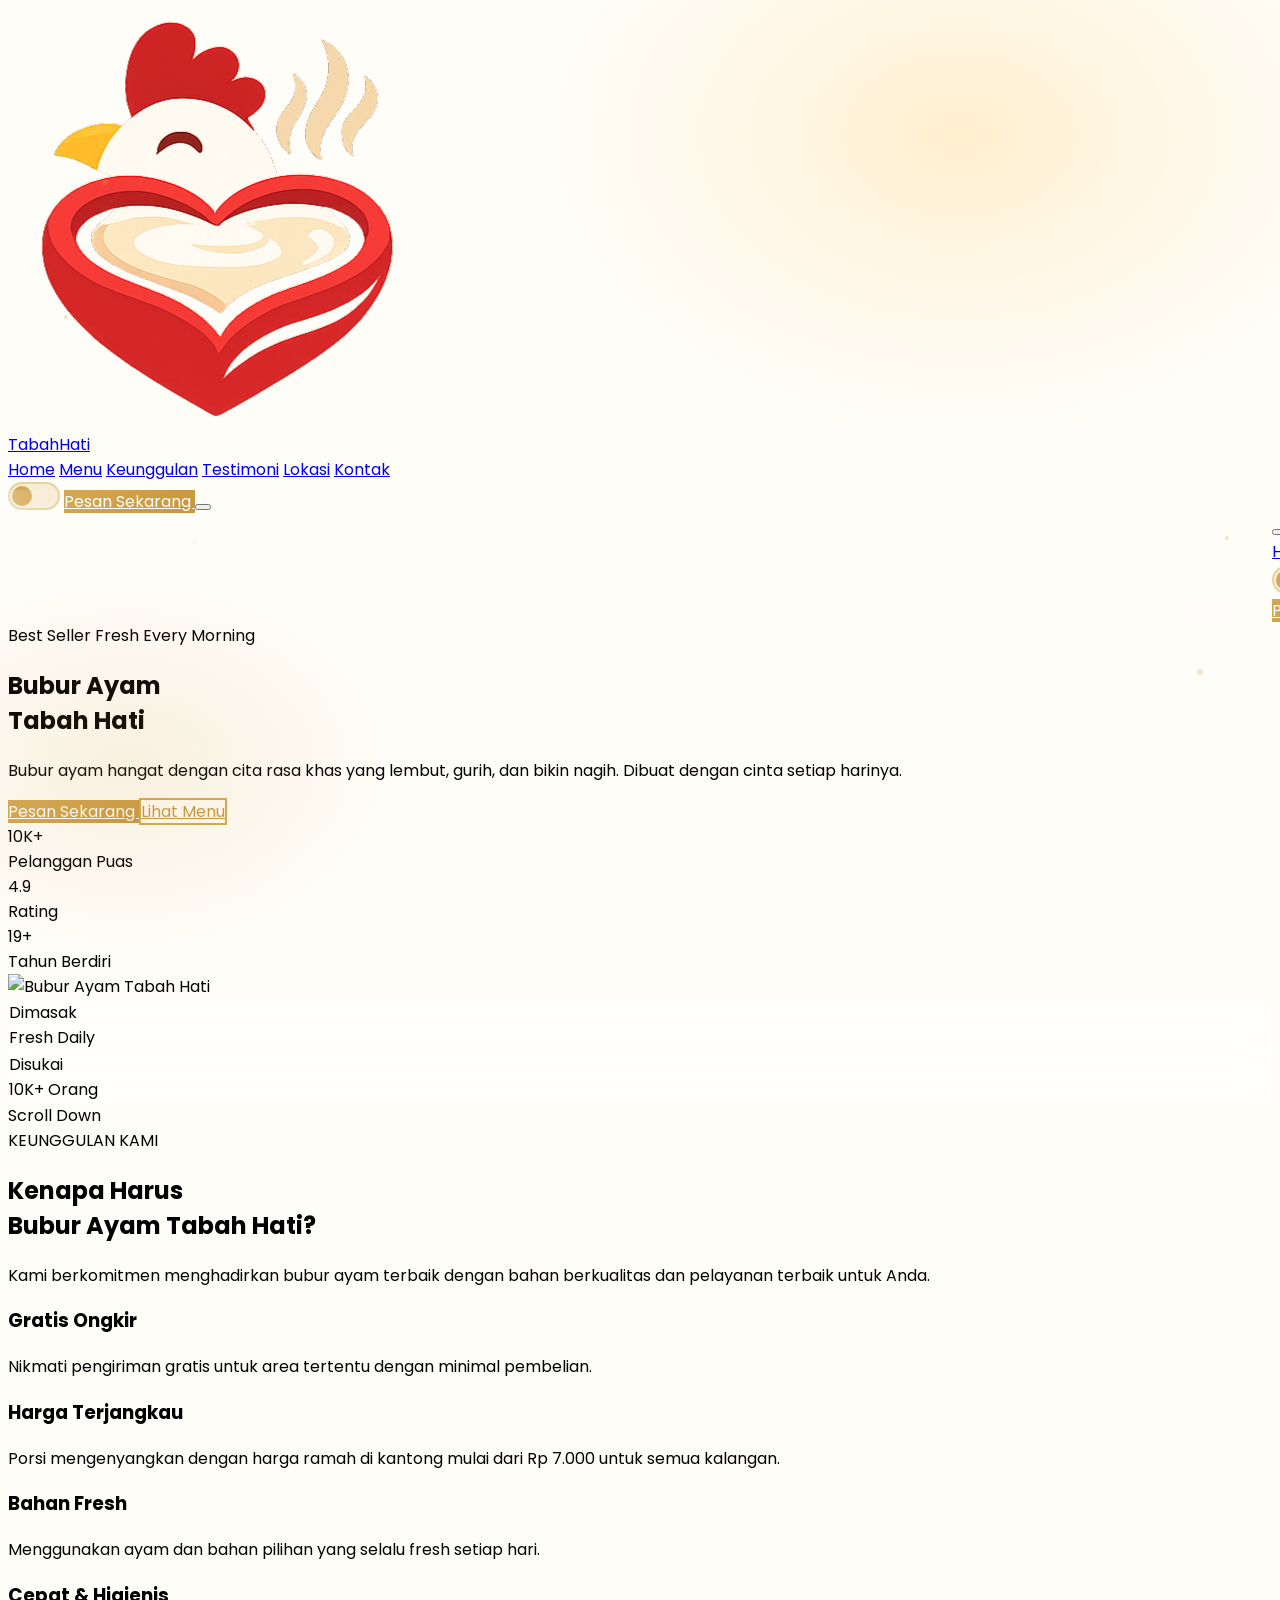
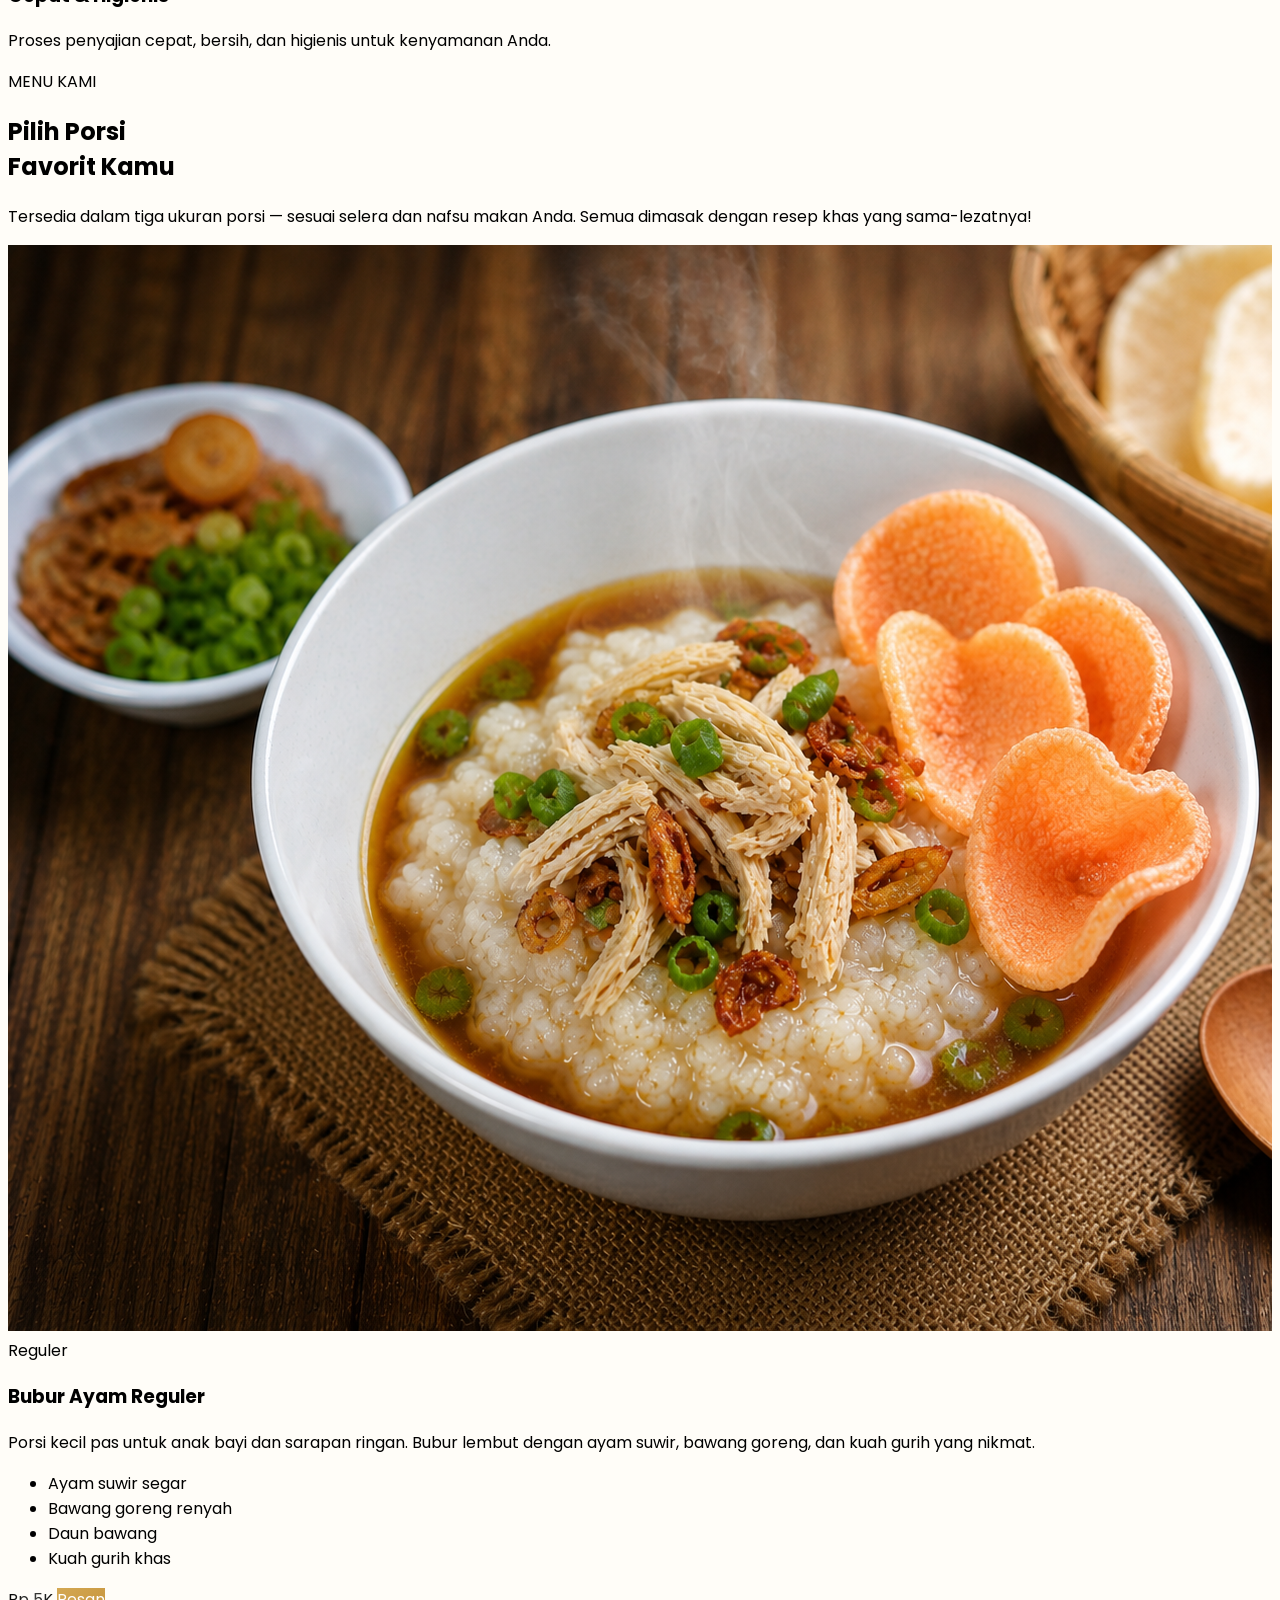
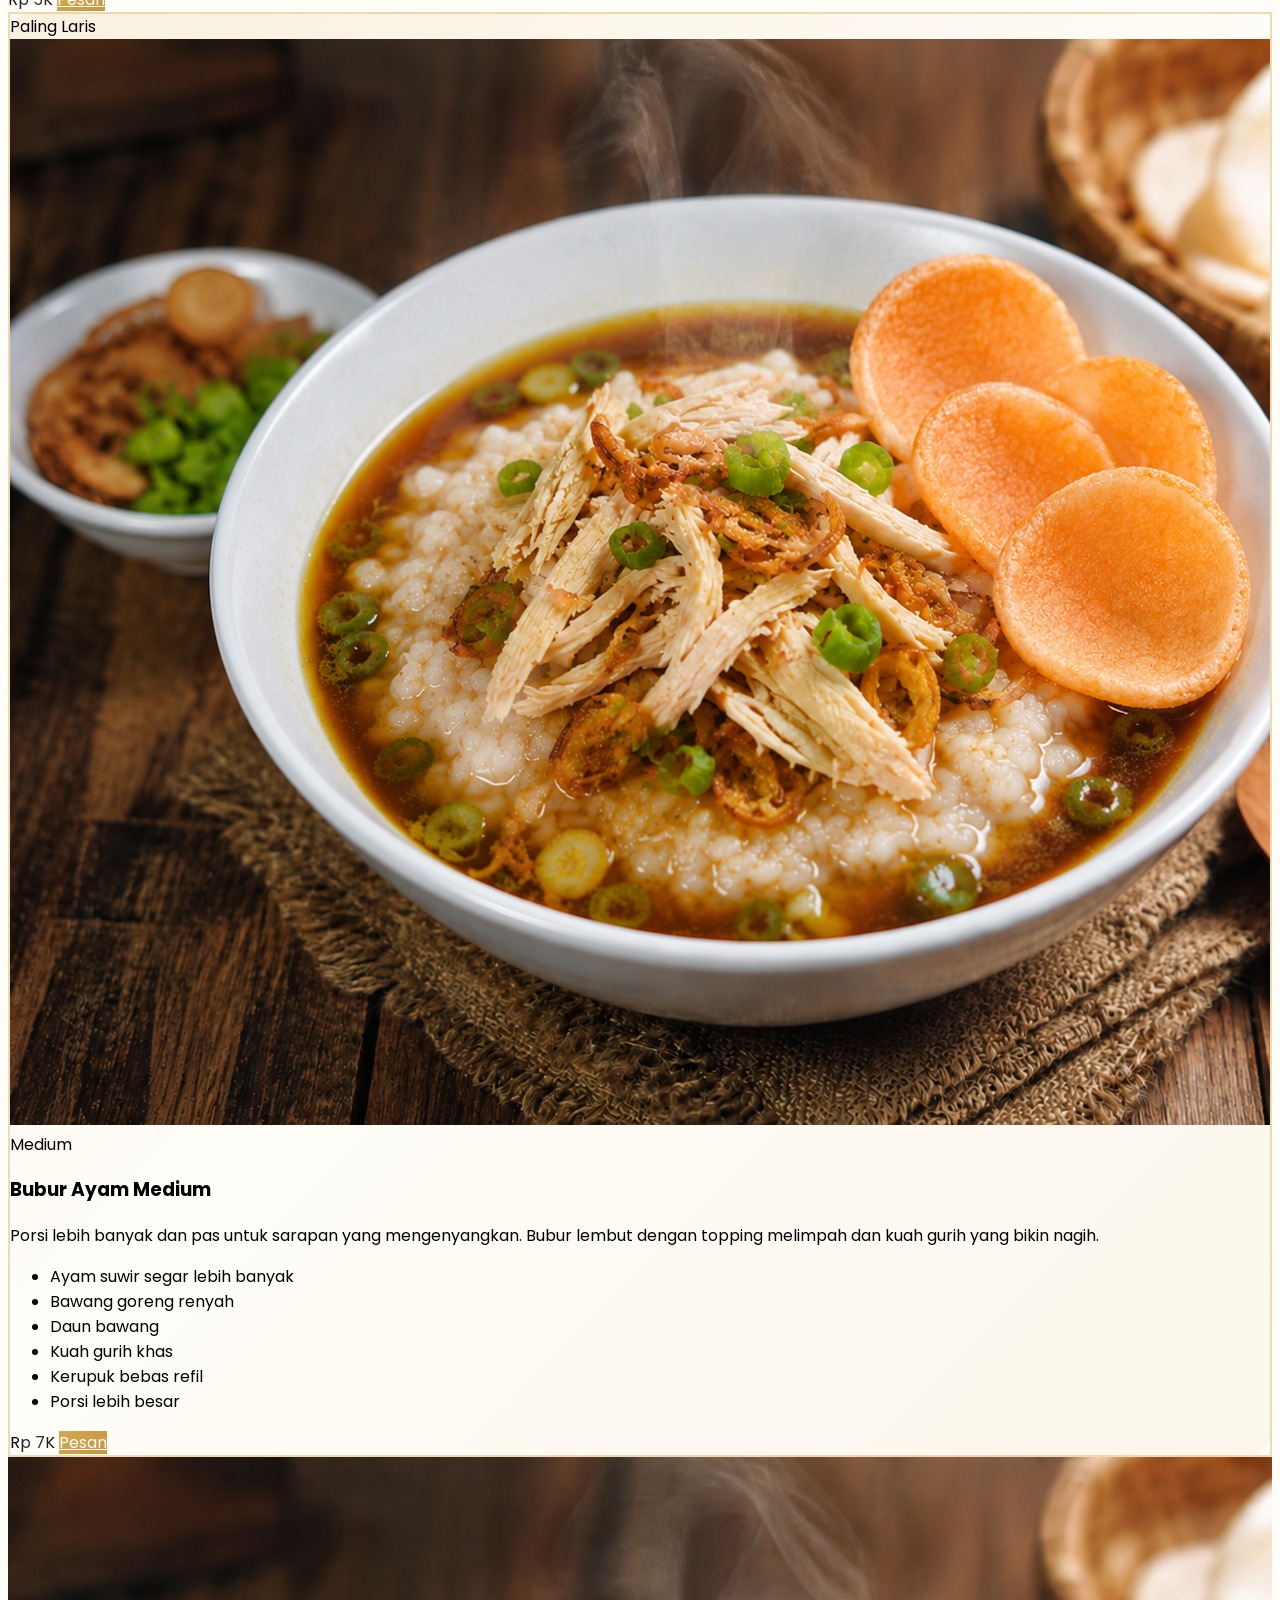
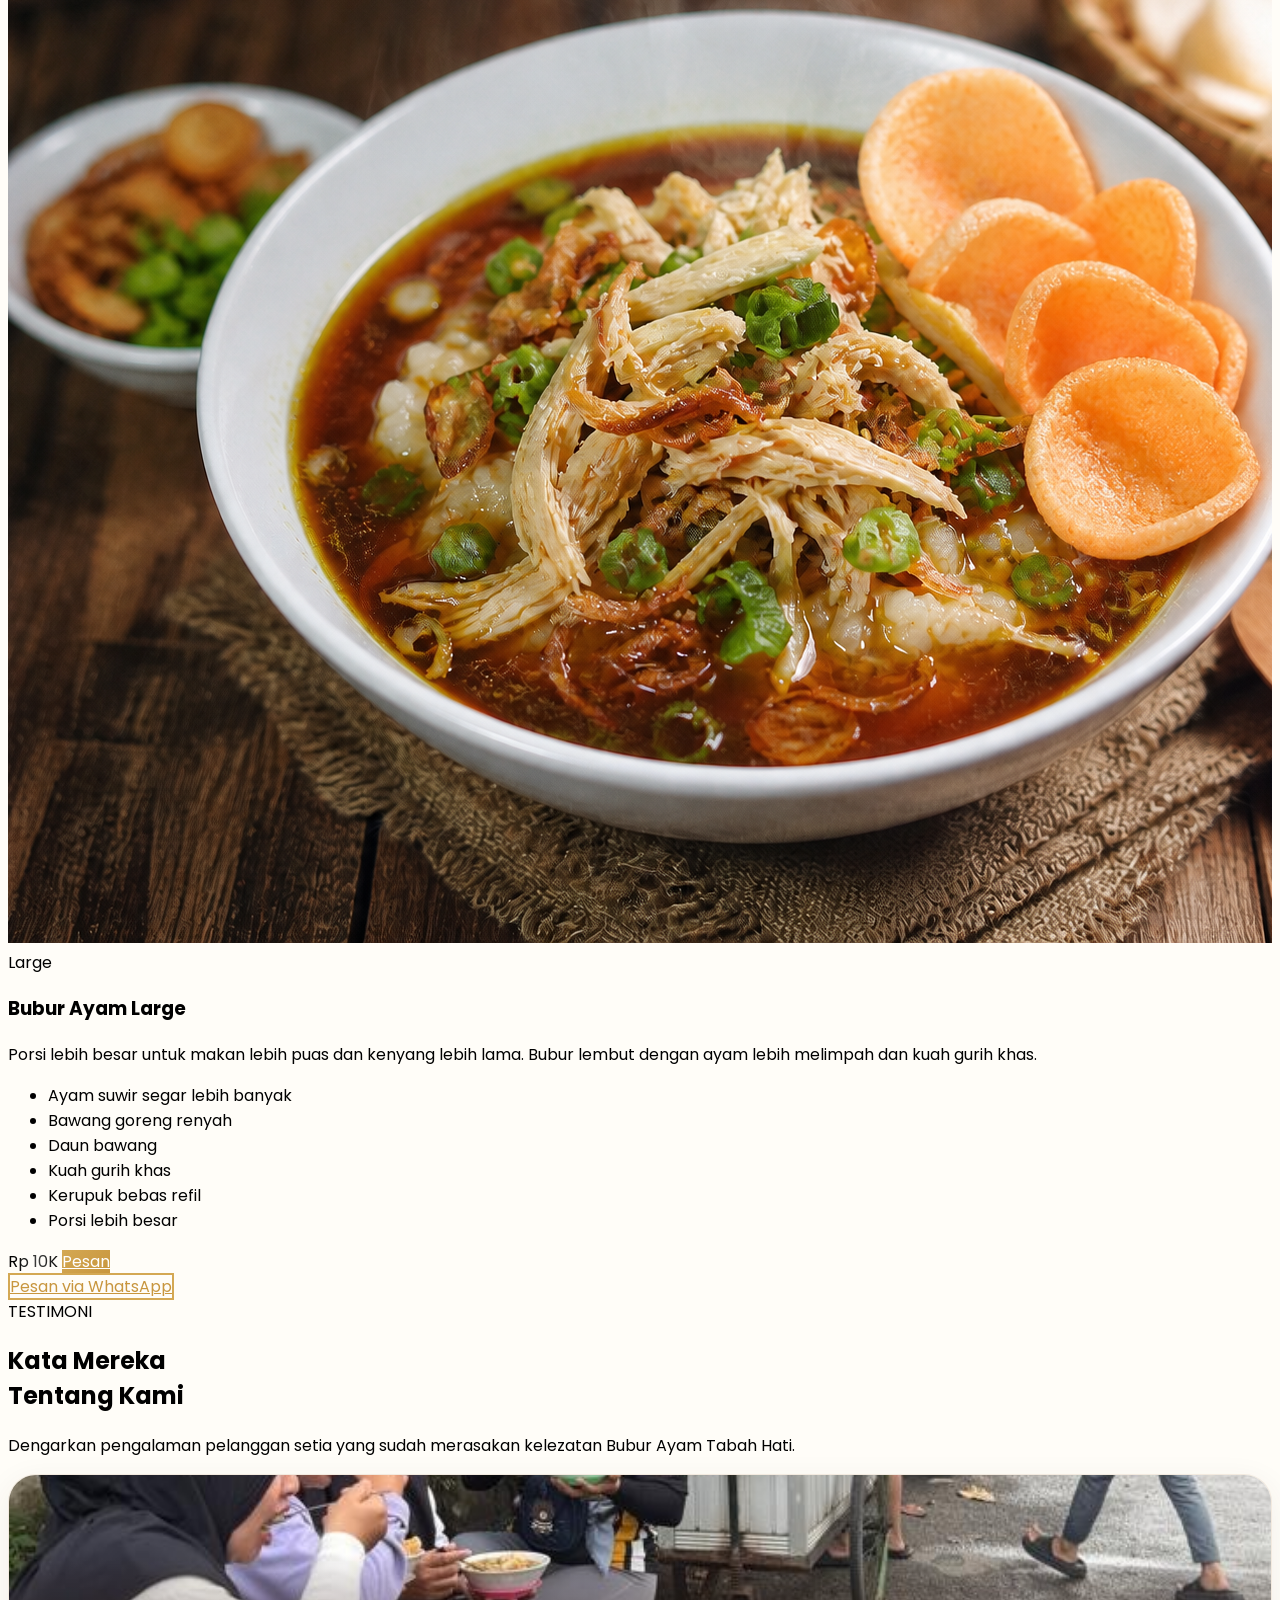
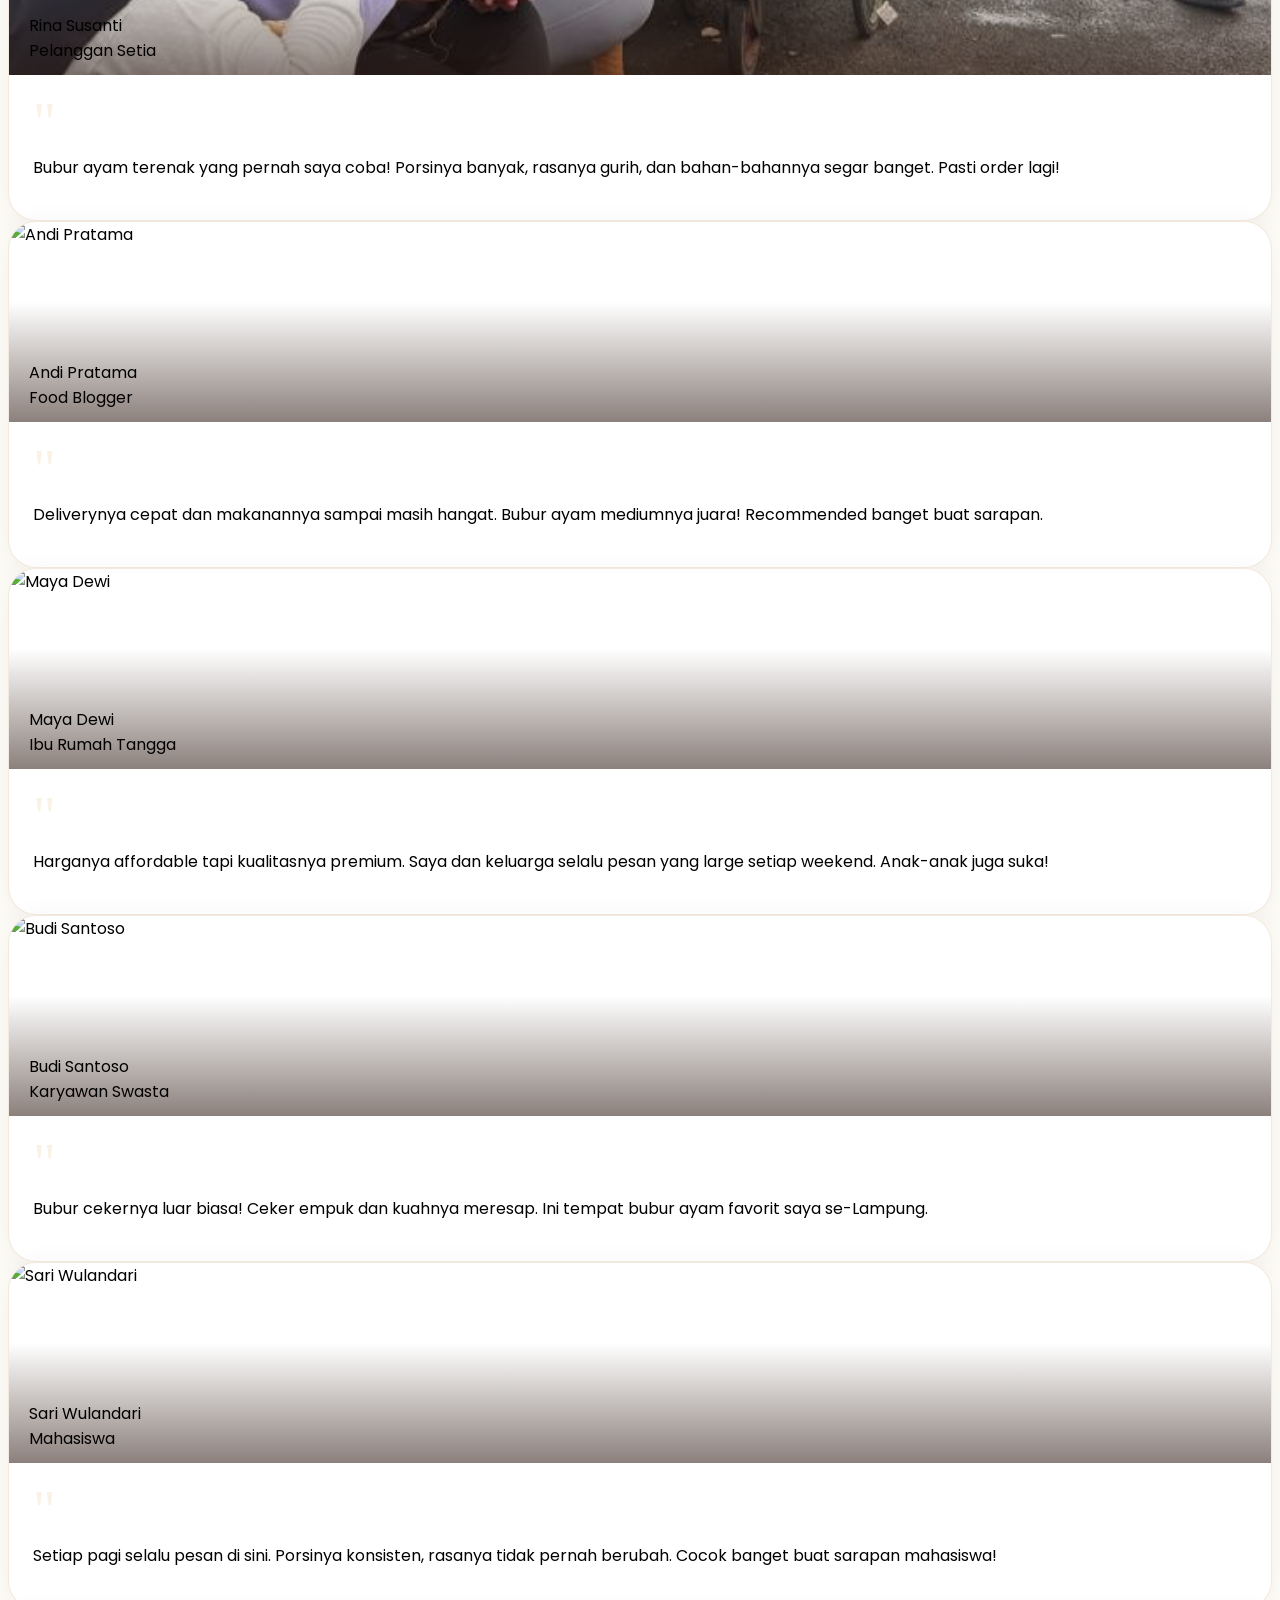
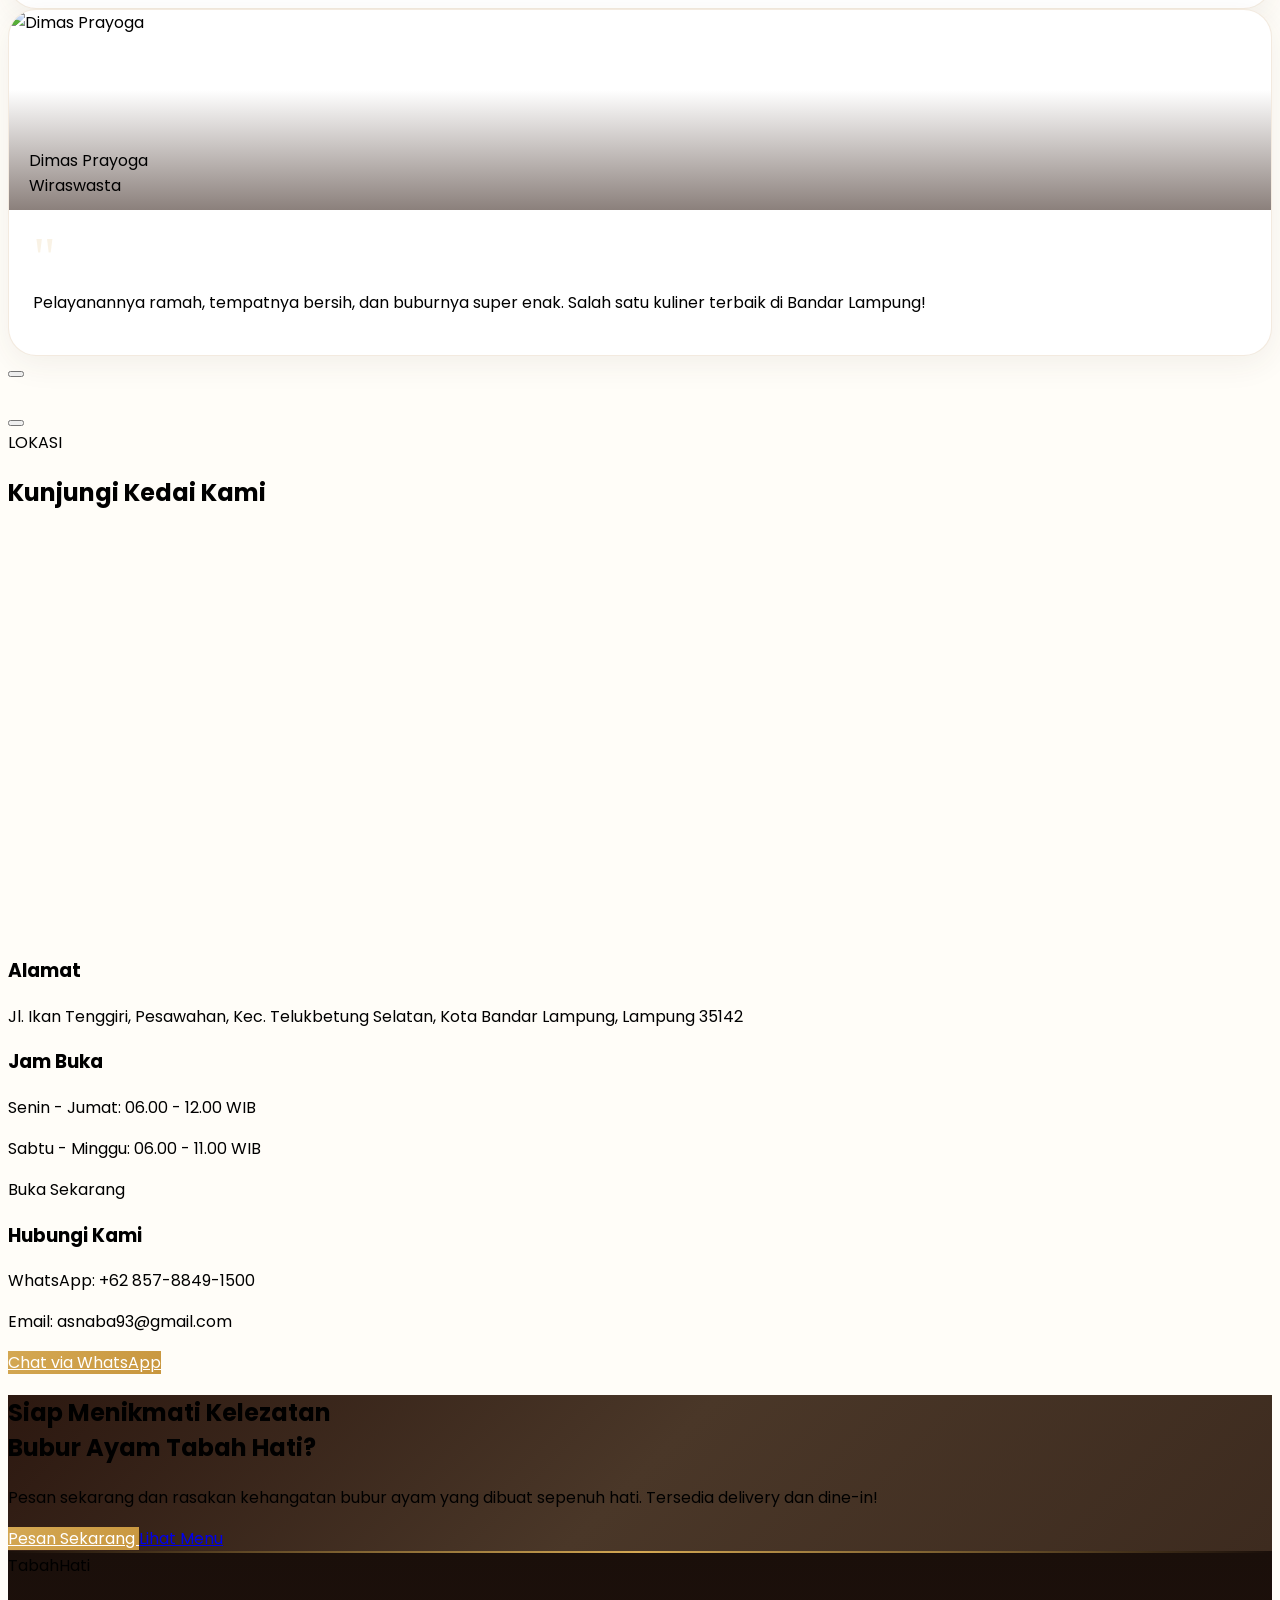
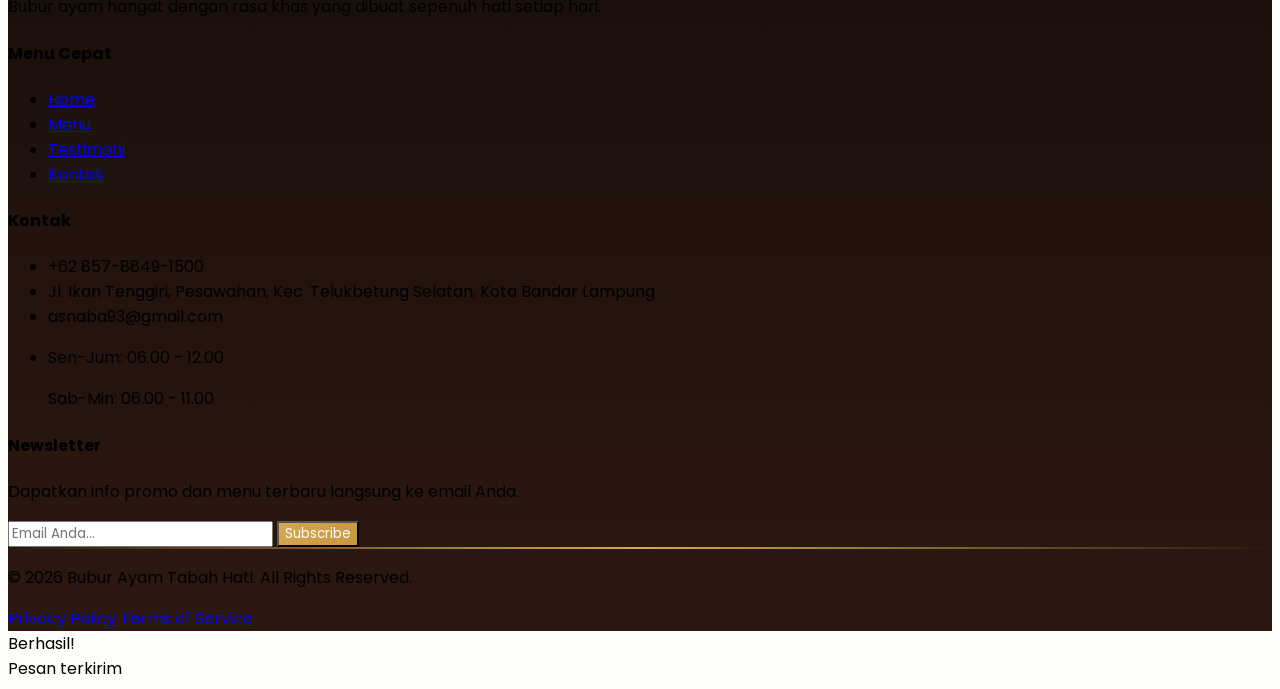
==== index.html @ 6cd4a49a "first commit" ====
<!DOCTYPE html>
<html lang="id" class="light">
<head>
    <meta charset="UTF-8">
    <meta name="viewport" content="width=device-width, initial-scale=1.0">
    <title>Bubur Ayam Tabah Hati — Hangat, Gurih, Bikin Nagih</title>
    <script src="https://cdn.tailwindcss.com"></script>
    <script src="https://code.iconify.design/iconify-icon/1.0.7/iconify-icon.min.js"></script>
    <link href="https://fonts.googleapis.com/css2?family=Poppins:wght@300;400;500;600;700;800&display=swap" rel="stylesheet"> 
    <link rel="icon" href="./img/logo.png">
    <link rel="stylesheet" href="css/style.css">
    <script>
        tailwind.config = {
            darkMode: 'class',
            theme: {
                extend: {
                    colors: {
                        cream: { 50: '#FFFDF8', 100: '#FFF9EE', 200: '#FFF3DC', 300: '#FFEBC4', 400: '#FFE0A8', 500: '#FFD580' },
                        gold: { 300: '#E2C679', 400: '#D4A853', 500: '#C8963E', 600: '#B07D2E', 700: '#8C6324' },
                        brown: { 100: '#F5EDE4', 200: '#E8D5C0', 300: '#D4B896', 400: '#B8956A', 500: '#8B6F4E', 600: '#6B5238', 700: '#4A3728', 800: '#3D2B1F', 900: '#2C1810' }
                    },
                    fontFamily: { poppins: ['Poppins', 'sans-serif'] }
                }
            }
        }
    </script>
</head>
<body class="font-poppins text-brown-700 overflow-x-hidden transition-colors duration-400">

    <!-- ========== NAVBAR ========== -->
    <nav id="navbar" class="fixed top-0 left-0 w-full z-50 transition-all duration-500" style="background: transparent;">
        <div class="max-w-7xl mx-auto px-6 lg:px-8">
            <div class="flex items-center justify-between h-20">
                <a href="#home" class="flex items-center gap-3 group">
                    <div class="w-10 h-10 rounded-xl bg-gradient-to-br from-yellow-400 to-yellow-600 p-1 flex items-center justify-center shadow-lg group-hover:shadow-yellow-400/30 transition-shadow duration-300">
                        <img src="img/logo.png" alt="Logo Bubur Ayam" class="w-full h-full object-contain rounded-lg bg-white">
                    </div>
                    <span class="text-lg font-bold text-brown-800 dark:text-cream-100 tracking-tight">Tabah<span class="text-gold-500">Hati</span></span>
                </a>
                <div class="hidden lg:flex items-center gap-8">
                    <a href="#home" class="nav-link text-sm font-medium text-brown-600 dark:text-cream-300 hover:text-gold-500 transition-colors duration-300 relative group">Home<span class="absolute -bottom-1 left-0 w-0 h-0.5 bg-gold-400 transition-all duration-300 group-hover:w-full"></span></a>
                    <a href="#menu" class="nav-link text-sm font-medium text-brown-600 dark:text-cream-300 hover:text-gold-500 transition-colors duration-300 relative group">Menu<span class="absolute -bottom-1 left-0 w-0 h-0.5 bg-gold-400 transition-all duration-300 group-hover:w-full"></span></a>
                    <a href="#keunggulan" class="nav-link text-sm font-medium text-brown-600 dark:text-cream-300 hover:text-gold-500 transition-colors duration-300 relative group">Keunggulan<span class="absolute -bottom-1 left-0 w-0 h-0.5 bg-gold-400 transition-all duration-300 group-hover:w-full"></span></a>
                    <a href="#testimoni" class="nav-link text-sm font-medium text-brown-600 dark:text-cream-300 hover:text-gold-500 transition-colors duration-300 relative group">Testimoni<span class="absolute -bottom-1 left-0 w-0 h-0.5 bg-gold-400 transition-all duration-300 group-hover:w-full"></span></a>
                    <a href="#lokasi" class="nav-link text-sm font-medium text-brown-600 dark:text-cream-300 hover:text-gold-500 transition-colors duration-300 relative group">Lokasi<span class="absolute -bottom-1 left-0 w-0 h-0.5 bg-gold-400 transition-all duration-300 group-hover:w-full"></span></a>
                    <a href="#kontak" class="nav-link text-sm font-medium text-brown-600 dark:text-cream-300 hover:text-gold-500 transition-colors duration-300 relative group">Kontak<span class="absolute -bottom-1 left-0 w-0 h-0.5 bg-gold-400 transition-all duration-300 group-hover:w-full"></span></a>
                </div>
                <div class="flex items-center gap-3">
                    <!-- Dark Mode Toggle -->
                    <button id="darkToggle" class="dm-toggle" title="Toggle Dark Mode" aria-label="Toggle dark mode"></button>
                    <iconify-icon id="darkIcon" icon="lucide:sun" class="text-gold-500 text-lg hidden lg:block"></iconify-icon>

                    <a href="https://wa.me/6285788491500" target="_blank" class="hidden lg:inline-flex btn-gold px-6 py-2.5 rounded-full text-sm font-semibold items-center gap-2">
                        <iconify-icon icon="lucide:shopping-bag" class="text-base"></iconify-icon>
                        Pesan Sekarang
                    </a>
                    <button id="mobileToggle" class="lg:hidden w-10 h-10 flex items-center justify-center rounded-xl bg-cream-100 dark:bg-brown-800 text-brown-700 dark:text-cream-200">
                        <iconify-icon icon="lucide:menu" class="text-xl"></iconify-icon>
                    </button>
                </div>
            </div>
        </div>
    </nav>

    <!-- Mobile Menu -->
    <div id="mobileMenu" class="mobile-menu mobile-menu-bg fixed top-0 right-0 w-80 h-full bg-cream-50 dark:bg-brown-900 z-[60] shadow-2xl p-8 pt-24">
        <button id="mobileClose" class="absolute top-6 right-6 w-10 h-10 flex items-center justify-center rounded-xl bg-brown-100 dark:bg-brown-800 text-brown-700 dark:text-cream-200">
            <iconify-icon icon="lucide:x" class="text-xl"></iconify-icon>
        </button>
        <div class="flex flex-col gap-6">
            <a href="#home" class="mobile-link text-lg font-medium text-brown-700 dark:text-cream-200 hover:text-gold-500 transition-colors">Home</a>
            <a href="#menu" class="mobile-link text-lg font-medium text-brown-700 dark:text-cream-200 hover:text-gold-500 transition-colors">Menu</a>
            <a href="#keunggulan" class="mobile-link text-lg font-medium text-brown-700 dark:text-cream-200 hover:text-gold-500 transition-colors">Keunggulan</a>
            <a href="#testimoni" class="mobile-link text-lg font-medium text-brown-700 dark:text-cream-200 hover:text-gold-500 transition-colors">Testimoni</a>
            <a href="#lokasi" class="mobile-link text-lg font-medium text-brown-700 dark:text-cream-200 hover:text-gold-500 transition-colors">Lokasi</a>
            <a href="#kontak" class="mobile-link text-lg font-medium text-brown-700 dark:text-cream-200 hover:text-gold-500 transition-colors">Kontak</a>
            <div class="gradient-line mt-2 mb-2"></div>
            <!-- Mobile dark toggle -->
            <div class="flex items-center gap-3">
                <button id="darkToggleMobile" class="dm-toggle"></button>
                <span class="text-sm text-brown-500 dark:text-cream-400">Mode Malam</span>
            </div>
            <a href="https://wa.me/6285788491500" target="_blank" class="btn-gold px-6 py-3 rounded-full text-sm font-semibold text-center flex items-center justify-center gap-2">
                <iconify-icon icon="lucide:shopping-bag"></iconify-icon>
                Pesan Sekarang
            </a>
        </div>
    </div>
    <div id="mobileOverlay" class="fixed inset-0 bg-black/40 z-[55] hidden"></div>

    <!-- ========== HERO SECTION ========== -->
    <section id="home" class="relative min-h-screen flex items-center overflow-hidden bg-gradient-to-br from-cream-50 via-cream-100 to-cream-200">
        <div class="sunlight"></div>
        <div class="sunlight-2"></div>
        <div class="ornament-dot" style="top:20%;left:8%"></div>
        <div class="ornament-dot" style="top:35%;left:5%;width:4px;height:4px"></div>
        <div class="ornament-dot" style="top:15%;left:12%;width:8px;height:8px;opacity:0.15"></div>
        <div class="ornament-dot" style="bottom:25%;right:6%"></div>
        <div class="ornament-dot" style="bottom:40%;right:4%;width:4px;height:4px"></div>
        <div class="ornament-dot" style="top:60%;left:15%;width:5px;height:5px;opacity:0.2"></div>

        <div class="max-w-7xl mx-auto px-6 lg:px-8 w-full pt-28 pb-20">
            <div class="grid lg:grid-cols-2 gap-12 lg:gap-8 items-center">
                <div class="relative z-10 order-2 lg:order-1">
                    <div class="flex flex-wrap gap-3 mb-8 fade-up">
                        <span class="inline-flex items-center gap-1.5 px-4 py-1.5 rounded-full bg-gold-400/10 border border-gold-400/20 text-gold-600 text-xs font-semibold badge-pulse">
                            <iconify-icon icon="lucide:award" class="text-sm"></iconify-icon>
                            Best Seller
                        </span>
                        <span class="inline-flex items-center gap-1.5 px-4 py-1.5 rounded-full bg-green-500/10 border border-green-500/20 text-green-600 text-xs font-semibold">
                            <iconify-icon icon="lucide:leaf" class="text-sm"></iconify-icon>
                            Fresh Every Morning
                        </span>
                    </div>
                    <h1 class="text-5xl sm:text-6xl lg:text-7xl font-extrabold text-brown-900 dark:text-cream-100 leading-[1.05] tracking-tight mb-6 fade-up" style="transition-delay:0.1s">
                        Bubur Ayam<br>
                        <span class="bg-gradient-to-r from-gold-400 via-gold-500 to-gold-600 bg-clip-text text-transparent">Tabah Hati</span>
                    </h1>
                    <p class="text-lg lg:text-xl text-brown-500 dark:text-brown-300 leading-relaxed mb-10 max-w-lg fade-up" style="transition-delay:0.2s">
                        Bubur ayam hangat dengan cita rasa khas yang lembut, gurih, dan bikin nagih. Dibuat dengan cinta setiap harinya.
                    </p>
                    <div class="flex flex-wrap gap-4 mb-12 fade-up" style="transition-delay:0.3s">
                        <a href="https://wa.me/6285788491500" target="_blank" class="btn-gold px-8 py-4 rounded-full text-base font-semibold inline-flex items-center gap-2.5">
                            <iconify-icon icon="lucide:shopping-bag" class="text-lg"></iconify-icon>
                            Pesan Sekarang
                        </a>
                        <a href="#menu" class="btn-outline-gold px-8 py-4 rounded-full text-base font-semibold inline-flex items-center gap-2.5">
                            <iconify-icon icon="lucide:book-open" class="text-lg"></iconify-icon>
                            Lihat Menu
                        </a>
                    </div>
                    <div class="flex gap-8 fade-up" style="transition-delay:0.4s">
                        <div>
                            <div class="text-3xl font-bold text-brown-800 dark:text-cream-100">10K+</div>
                            <div class="text-sm text-brown-400">Pelanggan Puas</div>
                        </div>
                        <div class="w-px bg-brown-200 dark:bg-brown-700"></div>
                        <div>
                            <div class="text-3xl font-bold text-brown-800 dark:text-cream-100">4.9</div>
                            <div class="text-sm text-brown-400 flex items-center gap-1">
                                <iconify-icon icon="lucide:star" class="text-gold-400"></iconify-icon>
                                Rating
                            </div>
                        </div>
                        <div class="w-px bg-brown-200 dark:bg-brown-700"></div>
                        <div>
                            <div class="text-3xl font-bold text-brown-800 dark:text-cream-100">19+</div>
                            <div class="text-sm text-brown-400">Tahun Berdiri</div>
                        </div>
                    </div>
                </div>

                <div class="relative z-10 order-1 lg:order-2 flex justify-center fade-right" style="transition-delay:0.3s">
                    <div class="relative">
                        <div class="absolute inset-0 bg-gradient-to-br from-gold-400/30 to-cream-300/40 rounded-full blur-3xl scale-75"></div>
                        <div class="float-anim relative">
                            <img src="./img/ChatGPT Image 2 Mei 2026, 10.21.53.png" alt="Bubur Ayam Tabah Hati" class="relative w-72 h-72 sm:w-96 sm:h-96 lg:w-[480px] lg:h-[480px] object-cover rounded-[3rem] shadow-2xl shadow-brown-900/10 border-4 border-white/60">
                            <div class="absolute -left-8 sm:-left-12 top-1/4 glass rounded-2xl p-3 sm:p-4 shadow-xl float-anim-delay">
                                <div class="flex items-center gap-3">
                                    <div class="w-10 h-10 rounded-xl bg-gold-400/15 flex items-center justify-center">
                                        <iconify-icon icon="lucide:flame" class="text-gold-500 text-xl"></iconify-icon>
                                    </div>
                                    <div>
                                        <div class="text-xs text-brown-400">Dimasak</div>
                                        <div class="text-sm font-bold text-brown-800 dark:text-cream-200">Fresh Daily</div>
                                    </div>
                                </div>
                            </div>
                            <div class="absolute -right-6 sm:-right-10 bottom-1/4 glass rounded-2xl p-3 sm:p-4 shadow-xl float-anim">
                                <div class="flex items-center gap-3">
                                    <div class="w-10 h-10 rounded-xl bg-green-400/15 flex items-center justify-center">
                                        <iconify-icon icon="lucide:heart" class="text-green-500 text-xl"></iconify-icon>
                                    </div>
                                    <div>
                                        <div class="text-xs text-brown-400">Disukai</div>
                                        <div class="text-sm font-bold text-brown-800 dark:text-cream-200">10K+ Orang</div>
                                    </div>
                                </div>
                            </div>
                        </div>
                    </div>
                </div>
            </div>
        </div>
        <div class="absolute bottom-8 left-1/2 -translate-x-1/2 flex flex-col items-center gap-2 z-10">
            <span class="text-xs text-brown-400 font-medium">Scroll Down</span>
            <div class="scroll-indicator">
                <iconify-icon icon="lucide:chevron-down" class="text-brown-400 text-xl"></iconify-icon>
            </div>
        </div>
    </section>

    <!-- ========== KEUNGGULAN SECTION ========== -->
    <section id="keunggulan" class="py-24 lg:py-32 bg-cream-100 relative overflow-hidden">
        <div class="absolute top-0 right-0 w-96 h-96 bg-gold-400/5 rounded-full blur-3xl -translate-y-1/2 translate-x-1/2"></div>
        <div class="max-w-7xl mx-auto px-6 lg:px-8 relative z-10">
            <div class="text-center mb-16 fade-up">
                <span class="inline-flex items-center gap-2 px-4 py-1.5 rounded-full bg-gold-400/10 border border-gold-400/20 text-gold-600 text-xs font-semibold mb-4">
                    <iconify-icon icon="lucide:sparkles" class="text-sm"></iconify-icon>
                    KEUNGGULAN KAMI
                </span>
                <h2 class="text-3xl sm:text-4xl lg:text-5xl font-bold text-brown-900 dark:text-cream-100 tracking-tight mt-4 mb-6">
                    Kenapa Harus<br>
                    <span class="bg-gradient-to-r from-gold-400 to-gold-600 bg-clip-text text-transparent">Bubur Ayam Tabah Hati?</span>
                </h2>
                <p class="text-brown-400 dark:text-brown-300 text-lg max-w-2xl mx-auto">
                    Kami berkomitmen menghadirkan bubur ayam terbaik dengan bahan berkualitas dan pelayanan terbaik untuk Anda.
                </p>
            </div>
            <div class="grid sm:grid-cols-2 lg:grid-cols-4 gap-6">
                <div class="card-premium bg-white dark:bg-brown-800 rounded-3xl p-8 shadow-lg shadow-brown-900/5 border border-cream-200/50 dark:border-brown-700/50 fade-up" style="transition-delay:0.1s">
                    <div class="w-16 h-16 rounded-2xl bg-gradient-to-br from-gold-400/15 to-gold-500/10 flex items-center justify-center mb-6">
                        <iconify-icon icon="lucide:truck" class="text-gold-500 text-3xl"></iconify-icon>
                    </div>
                    <h3 class="text-xl font-bold text-brown-800 dark:text-cream-100 mb-3">Gratis Ongkir</h3>
                    <p class="text-brown-400 dark:text-brown-300 text-sm leading-relaxed">Nikmati pengiriman gratis untuk area tertentu dengan minimal pembelian.</p>
                </div>
                <div class="card-premium bg-white dark:bg-brown-800 rounded-3xl p-8 shadow-lg shadow-brown-900/5 border border-cream-200/50 dark:border-brown-700/50 fade-up" style="transition-delay:0.2s">
                    <div class="w-16 h-16 rounded-2xl bg-gradient-to-br from-green-400/15 to-green-500/10 flex items-center justify-center mb-6">
                        <iconify-icon icon="lucide:wallet" class="text-green-500 text-3xl"></iconify-icon>
                    </div>
                    <h3 class="text-xl font-bold text-brown-800 dark:text-cream-100 mb-3">Harga Terjangkau</h3>
                    <p class="text-brown-400 dark:text-brown-300 text-sm leading-relaxed">Porsi mengenyangkan dengan harga ramah di kantong mulai dari Rp 7.000 untuk semua kalangan.</p>
                </div>
                <div class="card-premium bg-white dark:bg-brown-800 rounded-3xl p-8 shadow-lg shadow-brown-900/5 border border-cream-200/50 dark:border-brown-700/50 fade-up" style="transition-delay:0.3s">
                    <div class="w-16 h-16 rounded-2xl bg-gradient-to-br from-orange-400/15 to-orange-500/10 flex items-center justify-center mb-6">
                        <iconify-icon icon="lucide:salad" class="text-orange-500 text-3xl"></iconify-icon>
                    </div>
                    <h3 class="text-xl font-bold text-brown-800 dark:text-cream-100 mb-3">Bahan Fresh</h3>
                    <p class="text-brown-400 dark:text-brown-300 text-sm leading-relaxed">Menggunakan ayam dan bahan pilihan yang selalu fresh setiap hari.</p>
                </div>
                <div class="card-premium bg-white dark:bg-brown-800 rounded-3xl p-8 shadow-lg shadow-brown-900/5 border border-cream-200/50 dark:border-brown-700/50 fade-up" style="transition-delay:0.4s">
                    <div class="w-16 h-16 rounded-2xl bg-gradient-to-br from-blue-400/15 to-blue-500/10 flex items-center justify-center mb-6">
                        <iconify-icon icon="lucide:shield-check" class="text-blue-500 text-3xl"></iconify-icon>
                    </div>
                    <h3 class="text-xl font-bold text-brown-800 dark:text-cream-100 mb-3">Cepat & Higienis</h3>
                    <p class="text-brown-400 dark:text-brown-300 text-sm leading-relaxed">Proses penyajian cepat, bersih, dan higienis untuk kenyamanan Anda.</p>
                </div>
            </div>
        </div>
    </section>

    <!-- ========== MENU SECTION ========== -->
    <section id="menu" class="py-24 lg:py-32 bg-cream-50 relative overflow-hidden">
        <div class="absolute bottom-0 left-0 w-96 h-96 bg-gold-400/5 rounded-full blur-3xl translate-y-1/2 -translate-x-1/2"></div>
        <div class="max-w-7xl mx-auto px-6 lg:px-8 relative z-10">
            <div class="text-center mb-16 fade-up">
                <span class="inline-flex items-center gap-2 px-4 py-1.5 rounded-full bg-gold-400/10 border border-gold-400/20 text-gold-600 text-xs font-semibold mb-4">
                    <iconify-icon icon="lucide:utensils" class="text-sm"></iconify-icon>
                    MENU KAMI
                </span>
                <h2 class="text-3xl sm:text-4xl lg:text-5xl font-bold text-brown-900 dark:text-cream-100 tracking-tight mt-4 mb-6">
                    Pilih Porsi<br>
                    <span class="bg-gradient-to-r from-gold-400 to-gold-600 bg-clip-text text-transparent">Favorit Kamu</span>
                </h2>
                <p class="text-brown-400 dark:text-brown-300 text-lg max-w-2xl mx-auto">
                    Tersedia dalam tiga ukuran porsi — sesuai selera dan nafsu makan Anda. Semua dimasak dengan resep khas yang sama-lezatnya!
                </p>
            </div>
            <div class="grid md:grid-cols-3 gap-8 max-w-5xl mx-auto">
                <!-- REGULER -->
                <div class="card-premium bg-white dark:bg-brown-800 rounded-3xl overflow-hidden shadow-lg shadow-brown-900/5 border border-cream-200/50 dark:border-brown-700/50 fade-up" style="transition-delay:0.1s">
                    <div class="menu-img-wrap relative">
                        <img src="./img/bubur5.png" alt="Bubur Ayam Reguler" class="w-full h-56 object-cover">
                        <span class="absolute top-4 left-4 px-3 py-1 rounded-full bg-white/90 backdrop-blur-sm text-xs font-semibold text-brown-600 shadow-sm inline-flex items-center gap-1">
                            <iconify-icon icon="lucide:cup-soda" class="text-sm"></iconify-icon>
                            Reguler
                        </span>
                    </div>
                    <div class="p-7">
                        <h3 class="text-xl font-bold text-brown-800 dark:text-cream-100 mb-2">Bubur Ayam Reguler</h3>
                        <p class="text-brown-400 dark:text-brown-300 text-sm mb-5 leading-relaxed">Porsi kecil pas untuk anak bayi dan sarapan ringan. Bubur lembut dengan ayam suwir, bawang goreng, dan kuah gurih yang nikmat.</p>
                        <ul class="space-y-2 mb-6">
                            <li class="flex items-center gap-2 text-sm text-brown-500 dark:text-brown-300"><iconify-icon icon="lucide:check" class="text-gold-500 text-base"></iconify-icon>Ayam suwir segar</li>
                            <li class="flex items-center gap-2 text-sm text-brown-500 dark:text-brown-300"><iconify-icon icon="lucide:check" class="text-gold-500 text-base"></iconify-icon>Bawang goreng renyah</li>
                            <li class="flex items-center gap-2 text-sm text-brown-500 dark:text-brown-300"><iconify-icon icon="lucide:check" class="text-gold-500 text-base"></iconify-icon>Daun bawang</li>
                            <li class="flex items-center gap-2 text-sm text-brown-500 dark:text-brown-300"><iconify-icon icon="lucide:check" class="text-gold-500 text-base"></iconify-icon>Kuah gurih khas</li>
                        </ul>
                        <div class="flex items-center justify-between">
                            <span class="text-2xl font-bold text-gold-500">Rp 5K</span>
                            <a href="https://wa.me/6285788491500?text=Halo%2C%20saya%20mau%20pesan%20Bubur%20Ayam%20Reguler" target="_blank" class="btn-gold px-5 py-2.5 rounded-full text-xs font-semibold inline-flex items-center gap-1.5">
                                <iconify-icon icon="lucide:plus"></iconify-icon>Pesan
                            </a>
                        </div>
                    </div>
                </div>

                <!-- MEDIUM -->
                <div class="card-premium card-popular bg-white dark:bg-brown-800 rounded-3xl overflow-hidden shadow-xl shadow-gold-400/10 fade-up relative" style="transition-delay:0.2s">
                    <div class="absolute top-0 right-0 z-10">
                        <div class="bg-gradient-to-l from-gold-400 to-gold-500 text-white text-xs font-bold px-4 py-1.5 rounded-bl-xl rounded-tr-3xl shadow-lg inline-flex items-center gap-1">
                            <iconify-icon icon="lucide:crown" class="text-sm"></iconify-icon>
                            Paling Laris
                        </div>
                    </div>
                    <div class="menu-img-wrap relative">
                        <img src="./img/bubur7.png" alt="Bubur Ayam Medium" class="w-full h-56 object-cover">
                        <span class="absolute top-4 left-4 px-3 py-1 rounded-full bg-gold-400/90 backdrop-blur-sm text-xs font-semibold text-white shadow-sm inline-flex items-center gap-1">
                            <iconify-icon icon="lucide:beef" class="text-sm"></iconify-icon>
                            Medium
                        </span>
                    </div>
                    <div class="p-7">
                        <h3 class="text-xl font-bold text-brown-800 dark:text-cream-100 mb-2">Bubur Ayam Medium</h3>
                        <p class="text-brown-400 dark:text-brown-300 text-sm mb-5 leading-relaxed">Porsi lebih banyak dan pas untuk sarapan yang mengenyangkan. Bubur lembut dengan topping melimpah dan kuah gurih yang bikin nagih.</p>
                        <ul class="space-y-2 mb-6">
                            <li class="flex items-center gap-2 text-sm text-brown-500 dark:text-brown-300"><iconify-icon icon="lucide:check" class="text-gold-500 text-base"></iconify-icon>Ayam suwir segar lebih banyak</li>
                            <li class="flex items-center gap-2 text-sm text-brown-500 dark:text-brown-300"><iconify-icon icon="lucide:check" class="text-gold-500 text-base"></iconify-icon>Bawang goreng renyah</li>
                            <li class="flex items-center gap-2 text-sm text-brown-500 dark:text-brown-300"><iconify-icon icon="lucide:check" class="text-gold-500 text-base"></iconify-icon>Daun bawang</li>
                            <li class="flex items-center gap-2 text-sm text-brown-500 dark:text-brown-300"><iconify-icon icon="lucide:check" class="text-gold-500 text-base"></iconify-icon>Kuah gurih khas</li>
                            <li class="flex items-center gap-2 text-sm text-brown-500 dark:text-brown-300"><iconify-icon icon="lucide:check" class="text-gold-500 text-base"></iconify-icon>Kerupuk bebas refil</li>
                            <li class="flex items-center gap-2 text-sm text-brown-500 dark:text-brown-300"><iconify-icon icon="lucide:check" class="text-gold-500 text-base"></iconify-icon>Porsi lebih besar</li>
                        </ul>
                        <div class="flex items-center justify-between">
                            <span class="text-2xl font-bold text-gold-500">Rp 7K</span>
                            <a href="https://wa.me/6285788491500?text=Halo%2C%20saya%20mau%20pesan%20Bubur%20Ayam%20Medium" target="_blank" class="btn-gold px-5 py-2.5 rounded-full text-xs font-semibold inline-flex items-center gap-1.5">
                                <iconify-icon icon="lucide:plus"></iconify-icon>Pesan
                            </a>
                        </div>
                    </div>
                </div>

                <!-- LARGE -->
                <div class="card-premium bg-white dark:bg-brown-800 rounded-3xl overflow-hidden shadow-lg shadow-brown-900/5 border border-cream-200/50 dark:border-brown-700/50 fade-up" style="transition-delay:0.3s">
                    <div class="menu-img-wrap relative">
                        <img src="./img/bubur10.png" alt="Bubur Ayam Large" class="w-full h-56 object-cover">
                        <span class="absolute top-4 left-4 px-3 py-1 rounded-full bg-white/90 backdrop-blur-sm text-xs font-semibold text-red-500 shadow-sm inline-flex items-center gap-1">
                            <iconify-icon icon="lucide:flame" class="text-sm"></iconify-icon>
                            Large
                        </span>
                    </div>
                    <div class="p-7">
                        <h3 class="text-xl font-bold text-brown-800 dark:text-cream-100 mb-2">Bubur Ayam Large</h3>
                        <p class="text-brown-400 dark:text-brown-300 text-sm mb-5 leading-relaxed">Porsi lebih besar untuk makan lebih puas dan kenyang lebih lama. Bubur lembut dengan ayam lebih melimpah dan kuah gurih khas.</p>
                        <ul class="space-y-2 mb-6">
                            <li class="flex items-center gap-2 text-sm text-brown-500 dark:text-brown-300"><iconify-icon icon="lucide:check" class="text-gold-500 text-base"></iconify-icon>Ayam suwir segar lebih banyak</li>
                            <li class="flex items-center gap-2 text-sm text-brown-500 dark:text-brown-300"><iconify-icon icon="lucide:check" class="text-gold-500 text-base"></iconify-icon>Bawang goreng renyah</li>
                            <li class="flex items-center gap-2 text-sm text-brown-500 dark:text-brown-300"><iconify-icon icon="lucide:check" class="text-gold-500 text-base"></iconify-icon>Daun bawang</li>
                            <li class="flex items-center gap-2 text-sm text-brown-500 dark:text-brown-300"><iconify-icon icon="lucide:check" class="text-gold-500 text-base"></iconify-icon>Kuah gurih khas</li>
                            <li class="flex items-center gap-2 text-sm text-brown-500 dark:text-brown-300"><iconify-icon icon="lucide:check" class="text-gold-500 text-base"></iconify-icon>Kerupuk bebas refil</li>
                            <li class="flex items-center gap-2 text-sm text-brown-500 dark:text-brown-300"><iconify-icon icon="lucide:check" class="text-gold-500 text-base"></iconify-icon>Porsi lebih besar</li>
                        </ul>
                        <div class="flex items-center justify-between">
                            <span class="text-2xl font-bold text-gold-500">Rp 10K</span>
                            <a href="https://wa.me/6285788491500?text=Halo%2C%20saya%20mau%20pesan%20Bubur%20Ayam%20Large" target="_blank" class="btn-gold px-5 py-2.5 rounded-full text-xs font-semibold inline-flex items-center gap-1.5">
                                <iconify-icon icon="lucide:plus"></iconify-icon>Pesan
                            </a>
                        </div>
                    </div>
                </div>
            </div>
            <div class="text-center mt-14 fade-up">
                <a href="https://wa.me/6285788491500" target="_blank" class="btn-outline-gold px-8 py-4 rounded-full font-semibold inline-flex items-center gap-2.5">
                    Pesan via WhatsApp
                    <iconify-icon icon="lucide:arrow-right" class="text-lg"></iconify-icon>
                </a>
            </div>
        </div>
    </section>

    <!-- ========== TESTIMONI SECTION — REDESIGNED ========== -->
    <section id="testimoni" class="py-24 lg:py-32 bg-cream-100 relative overflow-hidden">
        <div class="absolute top-1/2 right-0 w-72 h-72 bg-gold-400/5 rounded-full blur-3xl translate-x-1/2 -translate-y-1/2"></div>
        <div class="max-w-7xl mx-auto px-6 lg:px-8 relative z-10">
            <div class="text-center mb-16 fade-up">
                <span class="inline-flex items-center gap-2 px-4 py-1.5 rounded-full bg-gold-400/10 border border-gold-400/20 text-gold-600 text-xs font-semibold mb-4">
                    <iconify-icon icon="lucide:message-circle" class="text-sm"></iconify-icon>
                    TESTIMONI
                </span>
                <h2 class="text-3xl sm:text-4xl lg:text-5xl font-bold text-brown-900 dark:text-cream-100 tracking-tight mt-4 mb-6">
                    Kata Mereka<br>
                    <span class="bg-gradient-to-r from-gold-400 to-gold-600 bg-clip-text text-transparent">Tentang Kami</span>
                </h2>
                <p class="text-brown-400 dark:text-brown-300 text-lg max-w-2xl mx-auto">
                    Dengarkan pengalaman pelanggan setia yang sudah merasakan kelezatan Bubur Ayam Tabah Hati.
                </p>
            </div>

            <!-- Slider -->
            <div class="relative fade-up">
                <div class="overflow-hidden rounded-3xl">
                    <div id="sliderTrack" class="slider-track flex">

                        <!-- Slide 1 -->
                        <div class="w-full flex-shrink-0 px-1">
                            <div class="grid md:grid-cols-3 gap-6">

                                <!-- Card 1 -->
                                <div class="testi-card">
                                    <div class="testi-photo-wrap">
                                        <img src="img/plgn.jpeg" alt="Rina Susanti">
                                        <div class="testi-photo-overlay"></div>
                                        <div class="testi-name-badge">
                                            <div>
                                                <div class="font-bold text-white text-sm drop-shadow-md">Rina Susanti</div>
                                                <div class="text-white/70 text-xs">Pelanggan Setia</div>
                                            </div>
                                            <div class="flex gap-0.5">
                                                <iconify-icon icon="lucide:star" class="star text-sm"></iconify-icon>
                                                <iconify-icon icon="lucide:star" class="star text-sm"></iconify-icon>
                                                <iconify-icon icon="lucide:star" class="star text-sm"></iconify-icon>
                                                <iconify-icon icon="lucide:star" class="star text-sm"></iconify-icon>
                                                <iconify-icon icon="lucide:star" class="star text-sm"></iconify-icon>
                                            </div>
                                        </div>
                                    </div>
                                    <div class="testi-body">
                                        <span class="quote-icon">"</span>
                                        <p class="text-brown-500 dark:text-brown-300 text-sm leading-relaxed">Bubur ayam terenak yang pernah saya coba! Porsinya banyak, rasanya gurih, dan bahan-bahannya segar banget. Pasti order lagi!</p>
                                    </div>
                                </div>

                                <!-- Card 2 -->
                                <div class="testi-card">
                                    <div class="testi-photo-wrap">
                                        <img src="https://picsum.photos/seed/person2b/400/300.jpg" alt="Andi Pratama">
                                        <div class="testi-photo-overlay"></div>
                                        <div class="testi-name-badge">
                                            <div>
                                                <div class="font-bold text-white text-sm drop-shadow-md">Andi Pratama</div>
                                                <div class="text-white/70 text-xs">Food Blogger</div>
                                            </div>
                                            <div class="flex gap-0.5">
                                                <iconify-icon icon="lucide:star" class="star text-sm"></iconify-icon>
                                                <iconify-icon icon="lucide:star" class="star text-sm"></iconify-icon>
                                                <iconify-icon icon="lucide:star" class="star text-sm"></iconify-icon>
                                                <iconify-icon icon="lucide:star" class="star text-sm"></iconify-icon>
                                                <iconify-icon icon="lucide:star" class="star text-sm"></iconify-icon>
                                            </div>
                                        </div>
                                    </div>
                                    <div class="testi-body">
                                        <span class="quote-icon">"</span>
                                        <p class="text-brown-500 dark:text-brown-300 text-sm leading-relaxed">Deliverynya cepat dan makanannya sampai masih hangat. Bubur ayam mediumnya juara! Recommended banget buat sarapan.</p>
                                    </div>
                                </div>

                                <!-- Card 3 -->
                                <div class="testi-card">
                                    <div class="testi-photo-wrap">
                                        <img src="https://picsum.photos/seed/person3c/400/300.jpg" alt="Maya Dewi">
                                        <div class="testi-photo-overlay"></div>
                                        <div class="testi-name-badge">
                                            <div>
                                                <div class="font-bold text-white text-sm drop-shadow-md">Maya Dewi</div>
                                                <div class="text-white/70 text-xs">Ibu Rumah Tangga</div>
                                            </div>
                                            <div class="flex gap-0.5">
                                                <iconify-icon icon="lucide:star" class="star text-sm"></iconify-icon>
                                                <iconify-icon icon="lucide:star" class="star text-sm"></iconify-icon>
                                                <iconify-icon icon="lucide:star" class="star text-sm"></iconify-icon>
                                                <iconify-icon icon="lucide:star" class="star text-sm"></iconify-icon>
                                                <iconify-icon icon="lucide:star" class="star text-sm"></iconify-icon>
                                            </div>
                                        </div>
                                    </div>
                                    <div class="testi-body">
                                        <span class="quote-icon">"</span>
                                        <p class="text-brown-500 dark:text-brown-300 text-sm leading-relaxed">Harganya affordable tapi kualitasnya premium. Saya dan keluarga selalu pesan yang large setiap weekend. Anak-anak juga suka!</p>
                                    </div>
                                </div>

                            </div>
                        </div>

                        <!-- Slide 2 -->
                        <div class="w-full flex-shrink-0 px-1">
                            <div class="grid md:grid-cols-3 gap-6">

                                <!-- Card 4 -->
                                <div class="testi-card">
                                    <div class="testi-photo-wrap">
                                        <img src="https://picsum.photos/seed/person4d/400/300.jpg" alt="Budi Santoso">
                                        <div class="testi-photo-overlay"></div>
                                        <div class="testi-name-badge">
                                            <div>
                                                <div class="font-bold text-white text-sm drop-shadow-md">Budi Santoso</div>
                                                <div class="text-white/70 text-xs">Karyawan Swasta</div>
                                            </div>
                                            <div class="flex gap-0.5">
                                                <iconify-icon icon="lucide:star" class="star text-sm"></iconify-icon>
                                                <iconify-icon icon="lucide:star" class="star text-sm"></iconify-icon>
                                                <iconify-icon icon="lucide:star" class="star text-sm"></iconify-icon>
                                                <iconify-icon icon="lucide:star" class="star text-sm"></iconify-icon>
                                                <iconify-icon icon="lucide:star" class="star text-sm"></iconify-icon>
                                            </div>
                                        </div>
                                    </div>
                                    <div class="testi-body">
                                        <span class="quote-icon">"</span>
                                        <p class="text-brown-500 dark:text-brown-300 text-sm leading-relaxed">Bubur cekernya luar biasa! Ceker empuk dan kuahnya meresap. Ini tempat bubur ayam favorit saya se-Lampung.</p>
                                    </div>
                                </div>

                                <!-- Card 5 -->
                                <div class="testi-card">
                                    <div class="testi-photo-wrap">
                                        <img src="https://picsum.photos/seed/person5e/400/300.jpg" alt="Sari Wulandari">
                                        <div class="testi-photo-overlay"></div>
                                        <div class="testi-name-badge">
                                            <div>
                                                <div class="font-bold text-white text-sm drop-shadow-md">Sari Wulandari</div>
                                                <div class="text-white/70 text-xs">Mahasiswa</div>
                                            </div>
                                            <div class="flex gap-0.5">
                                                <iconify-icon icon="lucide:star" class="star text-sm"></iconify-icon>
                                                <iconify-icon icon="lucide:star" class="star text-sm"></iconify-icon>
                                                <iconify-icon icon="lucide:star" class="star text-sm"></iconify-icon>
                                                <iconify-icon icon="lucide:star" class="star text-sm"></iconify-icon>
                                                <iconify-icon icon="lucide:star" class="star text-sm"></iconify-icon>
                                            </div>
                                        </div>
                                    </div>
                                    <div class="testi-body">
                                        <span class="quote-icon">"</span>
                                        <p class="text-brown-500 dark:text-brown-300 text-sm leading-relaxed">Setiap pagi selalu pesan di sini. Porsinya konsisten, rasanya tidak pernah berubah. Cocok banget buat sarapan mahasiswa!</p>
                                    </div>
                                </div>

                                <!-- Card 6 -->
                                <div class="testi-card">
                                    <div class="testi-photo-wrap">
                                        <img src="https://picsum.photos/seed/person6f/400/300.jpg" alt="Dimas Prayoga">
                                        <div class="testi-photo-overlay"></div>
                                        <div class="testi-name-badge">
                                            <div>
                                                <div class="font-bold text-white text-sm drop-shadow-md">Dimas Prayoga</div>
                                                <div class="text-white/70 text-xs">Wiraswasta</div>
                                            </div>
                                            <div class="flex gap-0.5">
                                                <iconify-icon icon="lucide:star" class="star text-sm"></iconify-icon>
                                                <iconify-icon icon="lucide:star" class="star text-sm"></iconify-icon>
                                                <iconify-icon icon="lucide:star" class="star text-sm"></iconify-icon>
                                                <iconify-icon icon="lucide:star" class="star text-sm"></iconify-icon>
                                                <iconify-icon icon="lucide:star" class="star text-sm"></iconify-icon>
                                            </div>
                                        </div>
                                    </div>
                                    <div class="testi-body">
                                        <span class="quote-icon">"</span>
                                        <p class="text-brown-500 dark:text-brown-300 text-sm leading-relaxed">Pelayanannya ramah, tempatnya bersih, dan buburnya super enak. Salah satu kuliner terbaik di Bandar Lampung!</p>
                                    </div>
                                </div>

                            </div>
                        </div>

                    </div>
                </div>

                <!-- Slider Controls -->
                <div class="flex items-center justify-center gap-4 mt-10">
                    <button id="prevBtn" class="w-12 h-12 rounded-full border-2 border-gold-400/30 text-gold-500 flex items-center justify-center hover:bg-gold-400 hover:text-white transition-all duration-300">
                        <iconify-icon icon="lucide:chevron-left" class="text-xl"></iconify-icon>
                    </button>
                    <div class="flex gap-2 items-center">
                        <div class="slider-dot w-6 h-3 rounded-full bg-gold-400 transition-all duration-300 cursor-pointer"></div>
                        <div class="slider-dot w-3 h-3 rounded-full bg-gold-400/30 transition-all duration-300 cursor-pointer"></div>
                    </div>
                    <button id="nextBtn" class="w-12 h-12 rounded-full border-2 border-gold-400/30 text-gold-500 flex items-center justify-center hover:bg-gold-400 hover:text-white transition-all duration-300">
                        <iconify-icon icon="lucide:chevron-right" class="text-xl"></iconify-icon>
                    </button>
                </div>
            </div>
        </div>
    </section>

    <!-- ========== LOKASI SECTION ========== -->
    <section id="lokasi" class="py-24 lg:py-32 bg-cream-50 relative overflow-hidden">
        <div class="max-w-7xl mx-auto px-6 lg:px-8 relative z-10">
            <div class="text-center mb-16 fade-up">
                <span class="inline-flex items-center gap-2 px-4 py-1.5 rounded-full bg-gold-400/10 border border-gold-400/20 text-gold-600 text-xs font-semibold mb-4">
                    <iconify-icon icon="lucide:map-pin" class="text-sm"></iconify-icon>
                    LOKASI
                </span>
                <h2 class="text-3xl sm:text-4xl lg:text-5xl font-bold text-brown-900 dark:text-cream-100 tracking-tight mt-4 mb-6 leading-tight">
                    Kunjungi
                    <span class="block mt-2 bg-gradient-to-r from-gold-400 to-gold-600 bg-clip-text text-transparent">Kedai Kami</span>
                </h2>
            </div>
            <div class="grid lg:grid-cols-2 gap-10 items-stretch">
                <div class="fade-left rounded-3xl overflow-hidden shadow-xl shadow-brown-900/8 border border-cream-200/50 dark:border-brown-700/50 h-[400px] lg:h-auto">
                    <iframe src="https://maps.google.com/maps?q=Jl.%20Ikan%20Tenggiri,%20Pesawahan,%20Kec.%20Telukbetung%20Selatan,%20Kota%20Bandar%20Lampung,%20Lampung%2035142&t=&z=15&ie=UTF8&iwloc=&output=embed" width="100%" height="100%" style="border:0; min-height:400px;" allowfullscreen="" loading="lazy" referrerpolicy="no-referrer-when-downgrade" class="w-full h-full"></iframe>
                </div>
                <div class="fade-right flex flex-col gap-6">
                    <div class="bg-white dark:bg-brown-800 rounded-3xl p-8 shadow-lg shadow-brown-900/5 border border-cream-200/50 dark:border-brown-700/50 card-premium">
                        <div class="flex items-start gap-5">
                            <div class="w-14 h-14 rounded-2xl bg-gradient-to-br from-gold-400/15 to-gold-500/10 flex items-center justify-center flex-shrink-0">
                                <iconify-icon icon="lucide:map-pin" class="text-gold-500 text-2xl"></iconify-icon>
                            </div>
                            <div>
                                <h3 class="text-lg font-bold text-brown-800 dark:text-cream-100 mb-1">Alamat</h3>
                                <p class="text-brown-400 dark:text-brown-300 text-sm leading-relaxed">Jl. Ikan Tenggiri, Pesawahan, Kec. Telukbetung Selatan, Kota Bandar Lampung, Lampung 35142</p>
                            </div>
                        </div>
                    </div>
                    <div class="bg-white dark:bg-brown-800 rounded-3xl p-8 shadow-lg shadow-brown-900/5 border border-cream-200/50 dark:border-brown-700/50 card-premium">
                        <div class="flex items-start gap-5">
                            <div class="w-14 h-14 rounded-2xl bg-gradient-to-br from-green-400/15 to-green-500/10 flex items-center justify-center flex-shrink-0">
                                <iconify-icon icon="lucide:clock" class="text-green-500 text-2xl"></iconify-icon>
                            </div>
                            <div>
                                <h3 class="text-lg font-bold text-brown-800 dark:text-cream-100 mb-1">Jam Buka</h3>
                                <p class="text-brown-400 dark:text-brown-300 text-sm">Senin - Jumat: 06.00 - 12.00 WIB</p>
                                <p class="text-brown-400 dark:text-brown-300 text-sm">Sabtu - Minggu: 06.00 - 11.00 WIB</p>
                                <div class="inline-flex items-center gap-1.5 mt-2 px-3 py-1 rounded-full bg-green-500/10 text-green-600 text-xs font-semibold">
                                    <span class="w-2 h-2 rounded-full bg-green-500 animate-pulse"></span>
                                    Buka Sekarang
                                </div>
                            </div>
                        </div>
                    </div>
                    <div class="bg-white dark:bg-brown-800 rounded-3xl p-8 shadow-lg shadow-brown-900/5 border border-cream-200/50 dark:border-brown-700/50 card-premium">
                        <div class="flex items-start gap-5">
                            <div class="w-14 h-14 rounded-2xl bg-gradient-to-br from-blue-400/15 to-blue-500/10 flex items-center justify-center flex-shrink-0">
                                <iconify-icon icon="lucide:phone" class="text-blue-500 text-2xl"></iconify-icon>
                            </div>
                            <div>
                                <h3 class="text-lg font-bold text-brown-800 dark:text-cream-100 mb-1">Hubungi Kami</h3>
                                <p class="text-brown-400 dark:text-brown-300 text-sm">WhatsApp: +62 857-8849-1500</p>
                                <p class="text-brown-400 dark:text-brown-300 text-sm">Email: asnaba93@gmail.com</p>
                            </div>
                        </div>
                    </div>
                    <a href="https://wa.me/6285788491500" target="_blank" class="btn-gold px-8 py-4 rounded-full text-base font-semibold flex items-center justify-center gap-3 shadow-lg">
                        <iconify-icon icon="lucide:message-circle" class="text-xl"></iconify-icon>
                        Chat via WhatsApp
                    </a>
                </div>
            </div>
        </div>
    </section>

    <!-- ========== CTA BANNER ========== -->
    <section class="py-20 relative overflow-hidden" style="background: linear-gradient(135deg, #2C1810 0%, #4A3728 50%, #3D2B1F 100%);">
        <div class="absolute inset-0 opacity-10">
            <div class="absolute top-0 right-0 w-96 h-96 bg-gold-400 rounded-full blur-3xl -translate-y-1/2 translate-x-1/2"></div>
            <div class="absolute bottom-0 left-0 w-72 h-72 bg-gold-400 rounded-full blur-3xl translate-y-1/2 -translate-x-1/2"></div>
        </div>
        <div class="max-w-4xl mx-auto px-6 text-center relative z-10 fade-up">
            <h2 class="text-3xl sm:text-4xl lg:text-5xl font-bold text-white tracking-tight mb-6">
                Siap Menikmati Kelezatan<br>
                <span class="bg-gradient-to-r from-gold-300 to-gold-500 bg-clip-text text-transparent">Bubur Ayam Tabah Hati?</span>
            </h2>
            <p class="text-cream-300/80 text-lg mb-10 max-w-2xl mx-auto">Pesan sekarang dan rasakan kehangatan bubur ayam yang dibuat sepenuh hati. Tersedia delivery dan dine-in!</p>
            <div class="flex flex-wrap gap-4 justify-center">
                <a href="https://wa.me/6285788491500" target="_blank" class="btn-gold px-10 py-4 rounded-full text-base font-semibold inline-flex items-center gap-2.5">
                    <iconify-icon icon="lucide:shopping-bag" class="text-lg"></iconify-icon>
                    Pesan Sekarang
                </a>
                <a href="#menu" class="px-10 py-4 rounded-full text-base font-semibold inline-flex items-center gap-2.5 border-2 border-gold-400/30 text-gold-400 hover:bg-gold-400/10 transition-all duration-300">
                    <iconify-icon icon="lucide:book-open" class="text-lg"></iconify-icon>
                    Lihat Menu
                </a>
            </div>
        </div>
    </section>

    <!-- ========== FOOTER ========== -->
    <footer id="kontak" class="relative overflow-hidden" style="background: linear-gradient(180deg, #1A0F0A 0%, #2C1810 100%);">
        <div class="gradient-line"></div>
        <div class="max-w-7xl mx-auto px-6 lg:px-8 pt-16 pb-8">
            <div class="grid sm:grid-cols-2 lg:grid-cols-4 gap-12 mb-14">
                <div class="lg:col-span-1">
                    <div class="flex items-center gap-3 mb-5">
                        <div class="w-10 h-10 rounded-xl bg-gradient-to-br from-gold-400 to-gold-600 flex items-center justify-center shadow-lg">
                            <iconify-icon icon="lucide:soup" class="text-white text-xl"></iconify-icon>
                        </div>
                        <span class="text-lg font-bold text-white tracking-tight">Tabah<span class="text-gold-400">Hati</span></span>
                    </div>
                    <p class="text-cream-300/50 text-sm leading-relaxed mb-6">Bubur ayam hangat dengan rasa khas yang dibuat sepenuh hati setiap hari.</p>
                    <div class="flex gap-3">
                        <a href="#" class="social-icon w-10 h-10 rounded-xl bg-white/5 border border-white/10 flex items-center justify-center text-cream-300/60 hover:text-gold-400 hover:border-gold-400/30 hover:bg-gold-400/10 transition-all duration-300">
                            <iconify-icon icon="lucide:instagram" class="text-lg"></iconify-icon>
                        </a>
                        <a href="https://www.tiktok.com/@buburayamtbhti" target="_blank" class="social-icon w-10 h-10 rounded-xl bg-white/5 border border-white/10 flex items-center justify-center text-cream-300/60 hover:text-gold-400 hover:border-gold-400/30 hover:bg-gold-400/10 transition-all duration-300">
                            <iconify-icon icon="lucide:music-2" class="text-lg"></iconify-icon>
                        </a>
                        <a href="https://wa.me/6285788491500" target="_blank" class="social-icon w-10 h-10 rounded-xl bg-white/5 border border-white/10 flex items-center justify-center text-cream-300/60 hover:text-gold-400 hover:border-gold-400/30 hover:bg-gold-400/10 transition-all duration-300">
                            <iconify-icon icon="lucide:message-circle" class="text-lg"></iconify-icon>
                        </a>
                        <a href="#" class="social-icon w-10 h-10 rounded-xl bg-white/5 border border-white/10 flex items-center justify-center text-cream-300/60 hover:text-gold-400 hover:border-gold-400/30 hover:bg-gold-400/10 transition-all duration-300">
                            <iconify-icon icon="lucide:facebook" class="text-lg"></iconify-icon>
                        </a>
                    </div>
                </div>
                <div>
                    <h4 class="text-white font-semibold text-sm uppercase tracking-wider mb-6">Menu Cepat</h4>
                    <ul class="space-y-3">
                        <li><a href="#home" class="text-cream-300/50 text-sm hover:text-gold-400 transition-colors duration-300 flex items-center gap-2 group"><span class="w-1.5 h-1.5 rounded-full bg-gold-400/40 group-hover:bg-gold-400 transition-colors"></span>Home</a></li>
                        <li><a href="#menu" class="text-cream-300/50 text-sm hover:text-gold-400 transition-colors duration-300 flex items-center gap-2 group"><span class="w-1.5 h-1.5 rounded-full bg-gold-400/40 group-hover:bg-gold-400 transition-colors"></span>Menu</a></li>
                        <li><a href="#testimoni" class="text-cream-300/50 text-sm hover:text-gold-400 transition-colors duration-300 flex items-center gap-2 group"><span class="w-1.5 h-1.5 rounded-full bg-gold-400/40 group-hover:bg-gold-400 transition-colors"></span>Testimoni</a></li>
                        <li><a href="#kontak" class="text-cream-300/50 text-sm hover:text-gold-400 transition-colors duration-300 flex items-center gap-2 group"><span class="w-1.5 h-1.5 rounded-full bg-gold-400/40 group-hover:bg-gold-400 transition-colors"></span>Kontak</a></li>
                    </ul>
                </div>
                <div>
                    <h4 class="text-white font-semibold text-sm uppercase tracking-wider mb-6">Kontak</h4>
                    <ul class="space-y-4">
                        <li class="flex items-start gap-3">
                            <iconify-icon icon="lucide:message-circle" class="text-gold-400 text-lg mt-0.5 flex-shrink-0"></iconify-icon>
                            <span class="text-cream-300/50 text-sm">+62 857-8849-1500</span>
                        </li>
                        <li class="flex items-start gap-3">
                            <iconify-icon icon="lucide:map-pin" class="text-gold-400 text-lg mt-0.5 flex-shrink-0"></iconify-icon>
                            <span class="text-cream-300/50 text-sm">Jl. Ikan Tenggiri, Pesawahan, Kec. Telukbetung Selatan, Kota Bandar Lampung</span>
                        </li>
                        <li class="flex items-start gap-3">
                            <iconify-icon icon="lucide:mail" class="text-gold-400 text-lg mt-0.5 flex-shrink-0"></iconify-icon>
                            <span class="text-cream-300/50 text-sm">asnaba93@gmail.com</span>
                        </li>
                        <li class="flex items-start gap-3">
                            <iconify-icon icon="lucide:clock" class="text-gold-400 text-lg mt-0.5 flex-shrink-0"></iconify-icon>
                            <div class="text-cream-300/50 text-sm">
                                <p>Sen-Jum: 06.00 - 12.00</p>
                                <p>Sab-Min: 06.00 - 11.00</p>
                            </div>
                        </li>
                    </ul>
                </div>
                <div>
                    <h4 class="text-white font-semibold text-sm uppercase tracking-wider mb-6">Newsletter</h4>
                    <p class="text-cream-300/50 text-sm mb-5 leading-relaxed">Dapatkan info promo dan menu terbaru langsung ke email Anda.</p>
                    <form id="newsletterForm" class="flex flex-col gap-3">
                        <input type="email" id="newsletterEmail" placeholder="Email Anda..." class="w-full px-4 py-3 rounded-xl bg-white/5 border border-white/10 text-white text-sm placeholder-cream-300/30 focus:outline-none focus:border-gold-400/50 focus:bg-white/10 transition-all duration-300" required>
                        <button type="submit" class="btn-gold px-6 py-3 rounded-xl text-sm font-semibold flex items-center justify-center gap-2">
                            <iconify-icon icon="lucide:send" class="text-sm"></iconify-icon>
                            Subscribe
                        </button>
                    </form>
                    <div id="newsletterMsg" class="mt-3 text-sm hidden"></div>
                </div>
            </div>
            <div class="gradient-line mb-8"></div>
            <div class="flex flex-col sm:flex-row items-center justify-between gap-4">
                <p class="text-cream-300/30 text-sm">&copy; 2026 Bubur Ayam Tabah Hati. All Rights Reserved.</p>
                <div class="flex gap-6">
                    <a href="#" class="text-cream-300/30 text-sm hover:text-gold-400 transition-colors duration-300">Privacy Policy</a>
                    <a href="#" class="text-cream-300/30 text-sm hover:text-gold-400 transition-colors duration-300">Terms of Service</a>
                </div>
            </div>
        </div>
    </footer>

    <!-- ========== FLOATING WHATSAPP ========== -->
    <a href="https://wa.me/6285788491500" target="_blank" class="wa-float fixed bottom-6 right-6 w-14 h-14 rounded-full bg-green-500 flex items-center justify-center text-white z-50 hover:bg-green-600 transition-colors duration-300">
        <iconify-icon icon="lucide:message-circle" class="text-2xl"></iconify-icon>
    </a>

    <!-- ========== TOAST ========== -->
    <div id="toast" class="fixed top-24 right-6 z-[70] transform translate-x-[120%] transition-transform duration-500 ease-out">
        <div class="bg-white dark:bg-brown-800 rounded-2xl shadow-xl shadow-brown-900/10 border border-cream-200/50 p-4 flex items-center gap-3 max-w-xs">
            <div class="w-10 h-10 rounded-xl bg-green-500/10 flex items-center justify-center flex-shrink-0">
                <iconify-icon icon="lucide:check-circle" class="text-green-500 text-xl"></iconify-icon>
            </div>
            <div>
                <div class="text-sm font-semibold text-brown-800 dark:text-cream-100" id="toastTitle">Berhasil!</div>
                <div class="text-xs text-brown-400" id="toastMsg">Pesan terkirim</div>
            </div>
        </div>
    </div>

    <!-- ========== JAVASCRIPT ========== -->
  <script src="js/script.js"></script>
</body>
</html>
---- css/style.css ----
* { font-family: 'Poppins', sans-serif; scroll-behavior: smooth; }
        body { background: #FFFDF8; transition: background 0.4s ease, color 0.4s ease; }
        .dark body { background: #1a0f0a; }

        /* ===== DARK MODE BASE ===== */
        .dark { color-scheme: dark; }
        .dark .dm-bg-main { background: #1a0f0a !important; }
        .dark .dm-bg-card { background: #2a1810 !important; border-color: rgba(212,168,83,0.15) !important; }
        .dark .dm-bg-section { background: #1f1208 !important; }
        .dark .dm-text-main { color: #f5ede4 !important; }
        .dark .dm-text-sub { color: #b89076 !important; }
        .dark .dm-border { border-color: rgba(212,168,83,0.2) !important; }
        .dark .dm-navbar { background: rgba(26,15,10,0.95) !important; }

        .navbar-scrolled {
            background: rgba(255, 253, 248, 0.95) !important;
            backdrop-filter: blur(20px) !important;
            box-shadow: 0 4px 30px rgba(74, 55, 40, 0.08) !important;
            border-bottom: 1px solid rgba(200, 150, 62, 0.15) !important;
        }
        .dark .navbar-scrolled { background: rgba(26,15,10,0.97) !important; }

        .sunlight {
            position: absolute; top: -20%; right: -10%; width: 70%; height: 70%;
            background: radial-gradient(ellipse, rgba(255, 213, 128, 0.35) 0%, rgba(255, 213, 128, 0.1) 40%, transparent 70%);
            pointer-events: none; z-index: 1;
        }
        .sunlight-2 {
            position: absolute; bottom: -10%; left: -15%; width: 50%; height: 50%;
            background: radial-gradient(ellipse, rgba(212, 168, 83, 0.15) 0%, transparent 60%);
            pointer-events: none; z-index: 1;
        }

        @keyframes float {
            0%, 100% { transform: translateY(0px) rotate(0deg); }
            33% { transform: translateY(-12px) rotate(1deg); }
            66% { transform: translateY(-6px) rotate(-1deg); }
        }
        .float-anim { animation: float 6s ease-in-out infinite; }
        .float-anim-delay { animation: float 6s ease-in-out 2s infinite; }

        .fade-up { opacity: 0; transform: translateY(40px); transition: opacity 0.8s cubic-bezier(0.16, 1, 0.3, 1), transform 0.8s cubic-bezier(0.16, 1, 0.3, 1); }
        .fade-up.visible { opacity: 1; transform: translateY(0); }
        .fade-left { opacity: 0; transform: translateX(-40px); transition: opacity 0.8s cubic-bezier(0.16, 1, 0.3, 1), transform 0.8s cubic-bezier(0.16, 1, 0.3, 1); }
        .fade-left.visible { opacity: 1; transform: translateX(0); }
        .fade-right { opacity: 0; transform: translateX(40px); transition: opacity 0.8s cubic-bezier(0.16, 1, 0.3, 1), transform 0.8s cubic-bezier(0.16, 1, 0.3, 1); }
        .fade-right.visible { opacity: 1; transform: translateX(0); }

        .card-premium { transition: all 0.4s cubic-bezier(0.16, 1, 0.3, 1); }
        .card-premium:hover { transform: translateY(-8px); box-shadow: 0 20px 60px rgba(74, 55, 40, 0.12), 0 0 0 1px rgba(200, 150, 62, 0.1); }
        .dark .card-premium:hover { box-shadow: 0 20px 60px rgba(0,0,0,0.4), 0 0 0 1px rgba(212,168,83,0.2); }

        .menu-img-wrap { overflow: hidden; }
        .menu-img-wrap img { transition: transform 0.7s cubic-bezier(0.16, 1, 0.3, 1); }
        .card-premium:hover .menu-img-wrap img { transform: scale(1.08); }

        .btn-gold {
            background: linear-gradient(135deg, #D4A853, #C8963E);
            color: white; transition: all 0.3s ease; position: relative; overflow: hidden;
        }
        .btn-gold::before {
            content: ''; position: absolute; top: 0; left: -100%; width: 100%; height: 100%;
            background: linear-gradient(90deg, transparent, rgba(255,255,255,0.25), transparent);
            transition: left 0.5s ease;
        }
        .btn-gold:hover::before { left: 100%; }
        .btn-gold:hover { box-shadow: 0 8px 30px rgba(200, 150, 62, 0.45); transform: translateY(-2px); }

        .btn-outline-gold { border: 2px solid #D4A853; color: #C8963E; transition: all 0.3s ease; }
        .btn-outline-gold:hover { background: linear-gradient(135deg, #D4A853, #C8963E); color: white; box-shadow: 0 8px 30px rgba(200, 150, 62, 0.3); transform: translateY(-2px); }

        .glass { background: rgba(255, 255, 255, 0.6); backdrop-filter: blur(16px); border: 1px solid rgba(255, 255, 255, 0.5); }
        .dark .glass { background: rgba(42,24,16,0.7); border: 1px solid rgba(212,168,83,0.2); }

        .slider-track { transition: transform 0.6s cubic-bezier(0.16, 1, 0.3, 1); }

        @keyframes badge-pulse {
            0%, 100% { box-shadow: 0 0 0 0 rgba(200, 150, 62, 0.4); }
            50% { box-shadow: 0 0 0 8px rgba(200, 150, 62, 0); }
        }
        .badge-pulse { animation: badge-pulse 2s infinite; }
        .star { color: #D4A853; }

        .social-icon { transition: all 0.3s ease; }
        .social-icon:hover { color: #D4A853; text-shadow: 0 0 15px rgba(212, 168, 83, 0.6); transform: translateY(-3px); }

        .ornament-dot { position: absolute; width: 6px; height: 6px; background: rgba(200, 150, 62, 0.25); border-radius: 50%; }

        @keyframes scrollDown {
            0% { opacity: 0; transform: translateY(-8px); }
            50% { opacity: 1; }
            100% { opacity: 0; transform: translateY(8px); }
        }
        .scroll-indicator { animation: scrollDown 2s infinite; }
        .gradient-line { height: 2px; background: linear-gradient(90deg, transparent, #D4A853, transparent); }

        .mobile-menu { transform: translateX(100%); transition: transform 0.4s cubic-bezier(0.16, 1, 0.3, 1); }
        .mobile-menu.open { transform: translateX(0); }

        .wa-float { animation: float 3s ease-in-out infinite; box-shadow: 0 8px 30px rgba(37, 211, 102, 0.4); }

        .card-popular { border: 2px solid rgba(212, 168, 83, 0.4) !important; position: relative; }
        .card-popular::before { content: ''; position: absolute; inset: -1px; border-radius: 1.5rem; background: linear-gradient(135deg, rgba(212, 168, 83, 0.15), transparent, rgba(212, 168, 83, 0.08)); z-index: -1; }

        /* ===== TESTIMONIAL CARD — foto besar di atas ===== */
        .testi-card {
            border-radius: 1.75rem;
            overflow: hidden;
            transition: all 0.4s cubic-bezier(0.16, 1, 0.3, 1);
            background: white;
            border: 1px solid rgba(232,213,192,0.5);
            box-shadow: 0 8px 32px rgba(74,55,40,0.07);
        }
        .dark .testi-card { background: #2a1810; border-color: rgba(212,168,83,0.15); }
        .testi-card:hover { transform: translateY(-8px); box-shadow: 0 24px 60px rgba(74,55,40,0.14); }
        .dark .testi-card:hover { box-shadow: 0 24px 60px rgba(0,0,0,0.4); }

        .testi-photo-wrap {
            position: relative;
            height: 200px;
            overflow: hidden;
        }
        .testi-photo-wrap img {
            width: 100%;
            height: 100%;
            object-fit: cover;
            transition: transform 0.7s cubic-bezier(0.16, 1, 0.3, 1);
        }
        .testi-card:hover .testi-photo-wrap img { transform: scale(1.06); }

        .testi-photo-overlay {
            position: absolute;
            inset: 0;
            background: linear-gradient(to bottom, transparent 40%, rgba(44,24,16,0.55) 100%);
        }

        .testi-name-badge {
            position: absolute;
            bottom: 0;
            left: 0;
            right: 0;
            padding: 1rem 1.25rem 0.75rem;
            display: flex;
            align-items: flex-end;
            justify-content: space-between;
        }

        .testi-body { padding: 1.25rem 1.5rem 1.5rem; }

        .quote-icon {
            font-size: 3.5rem;
            line-height: 1;
            color: rgba(212,168,83,0.15);
            font-family: Georgia, serif;
            margin-bottom: -0.75rem;
            display: block;
        }

        /* Dark mode toggle button */
        .dm-toggle {
            width: 52px; height: 28px;
            background: rgba(212,168,83,0.2);
            border: 2px solid rgba(212,168,83,0.4);
            border-radius: 999px;
            position: relative;
            cursor: pointer;
            transition: all 0.3s ease;
        }
        .dm-toggle::after {
            content: '';
            position: absolute;
            top: 2px; left: 2px;
            width: 20px; height: 20px;
            background: #D4A853;
            border-radius: 50%;
            transition: transform 0.3s cubic-bezier(0.16,1,0.3,1);
        }
        .dark .dm-toggle { background: rgba(212,168,83,0.3); border-color: #D4A853; }
        .dark .dm-toggle::after { transform: translateX(24px); background: #FFD580; }

        /* Dark mode section backgrounds */
        .dark #home { background: linear-gradient(135deg, #1a0f0a, #2a1810, #1f1208) !important; }
        .dark #keunggulan { background: #1f1208 !important; }
        .dark #menu { background: #1a0f0a !important; }
        .dark #testimoni { background: #1f1208 !important; }
        .dark #lokasi { background: #1a0f0a !important; }
        .dark .mobile-menu-bg { background: #1f1208 !important; }
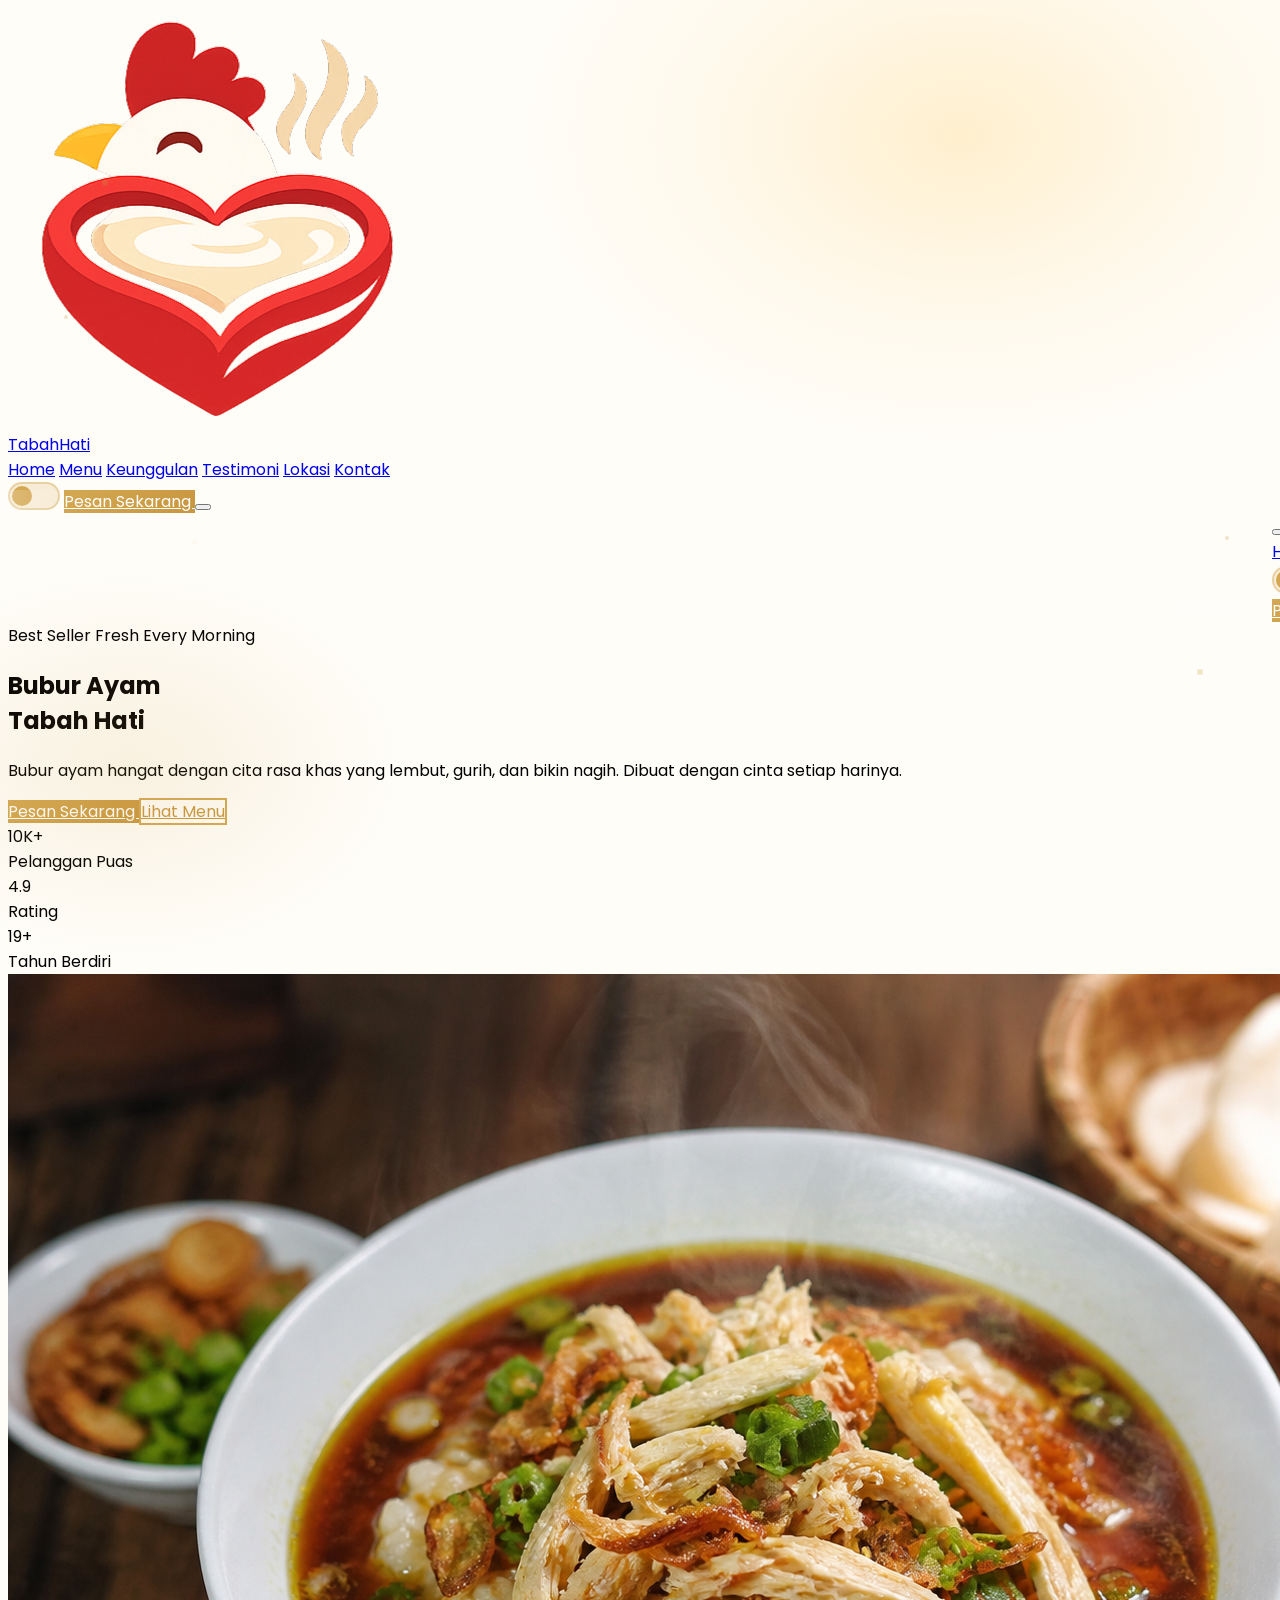
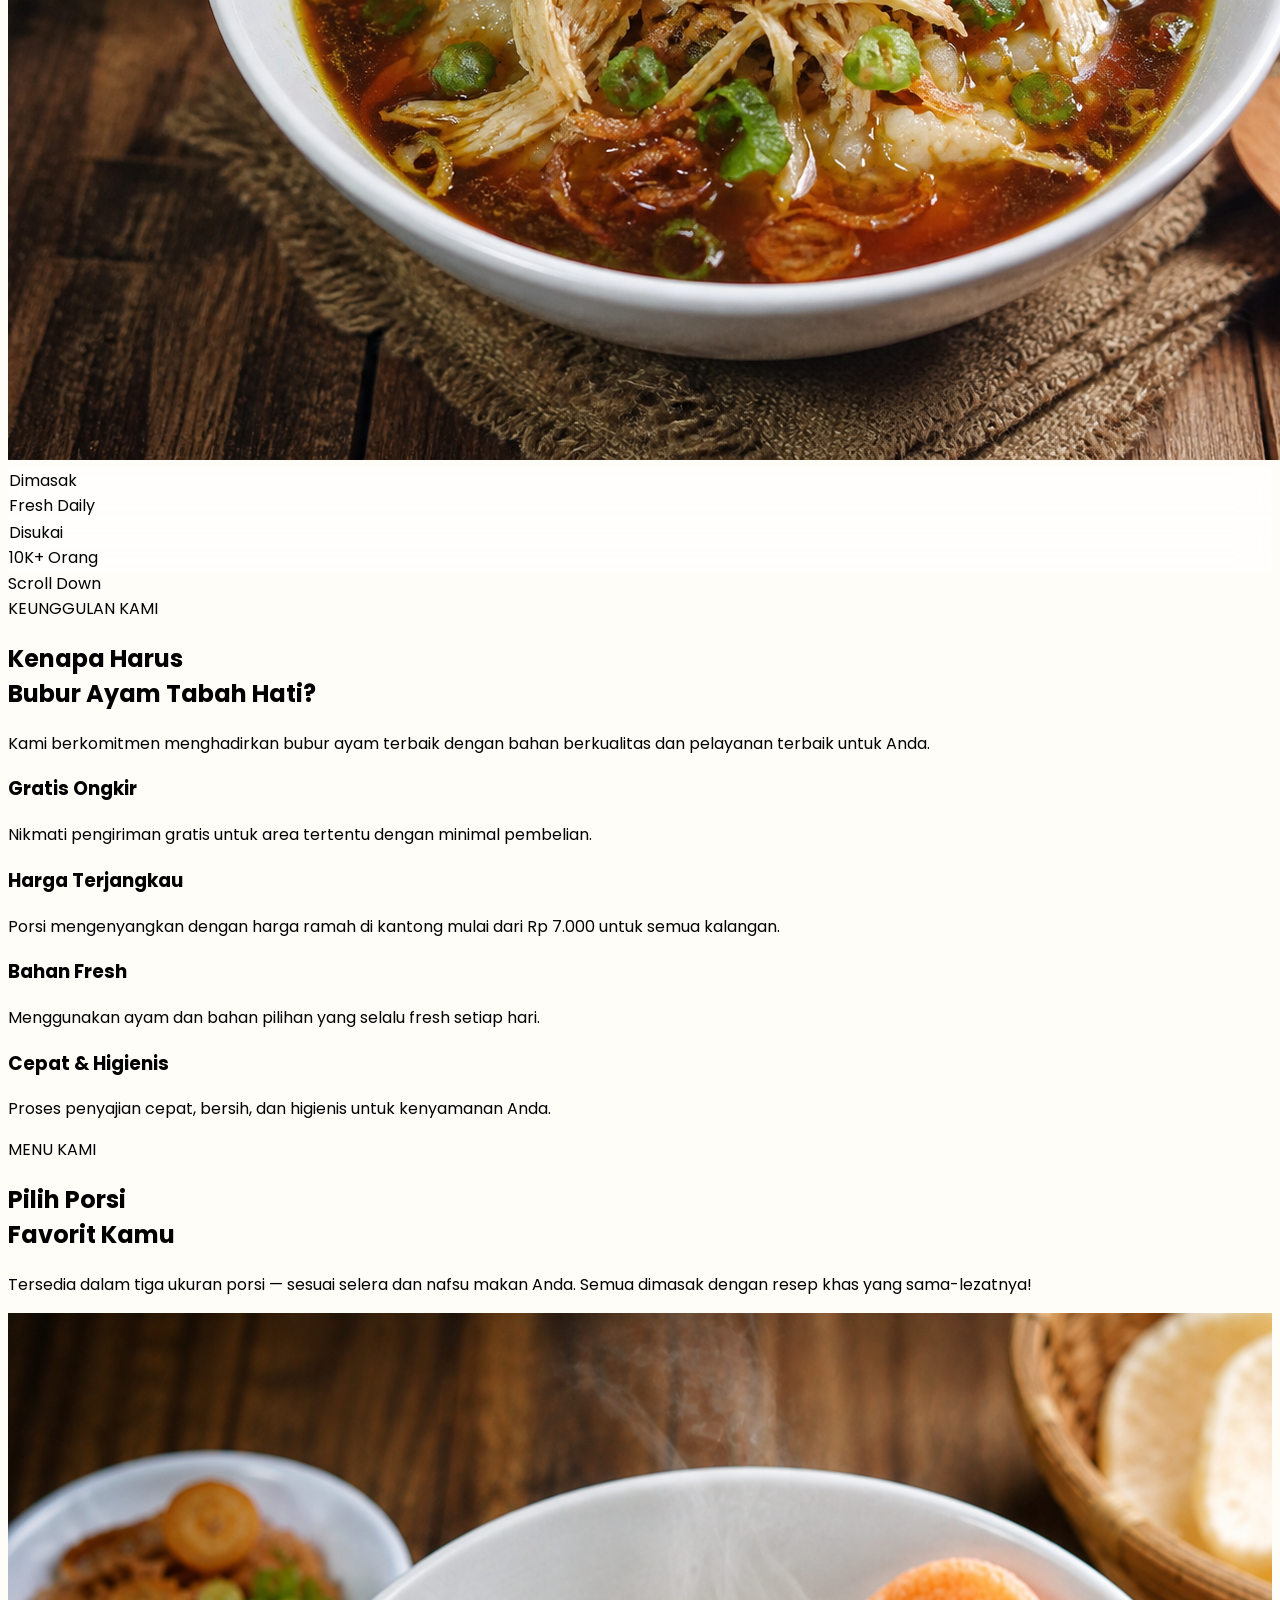
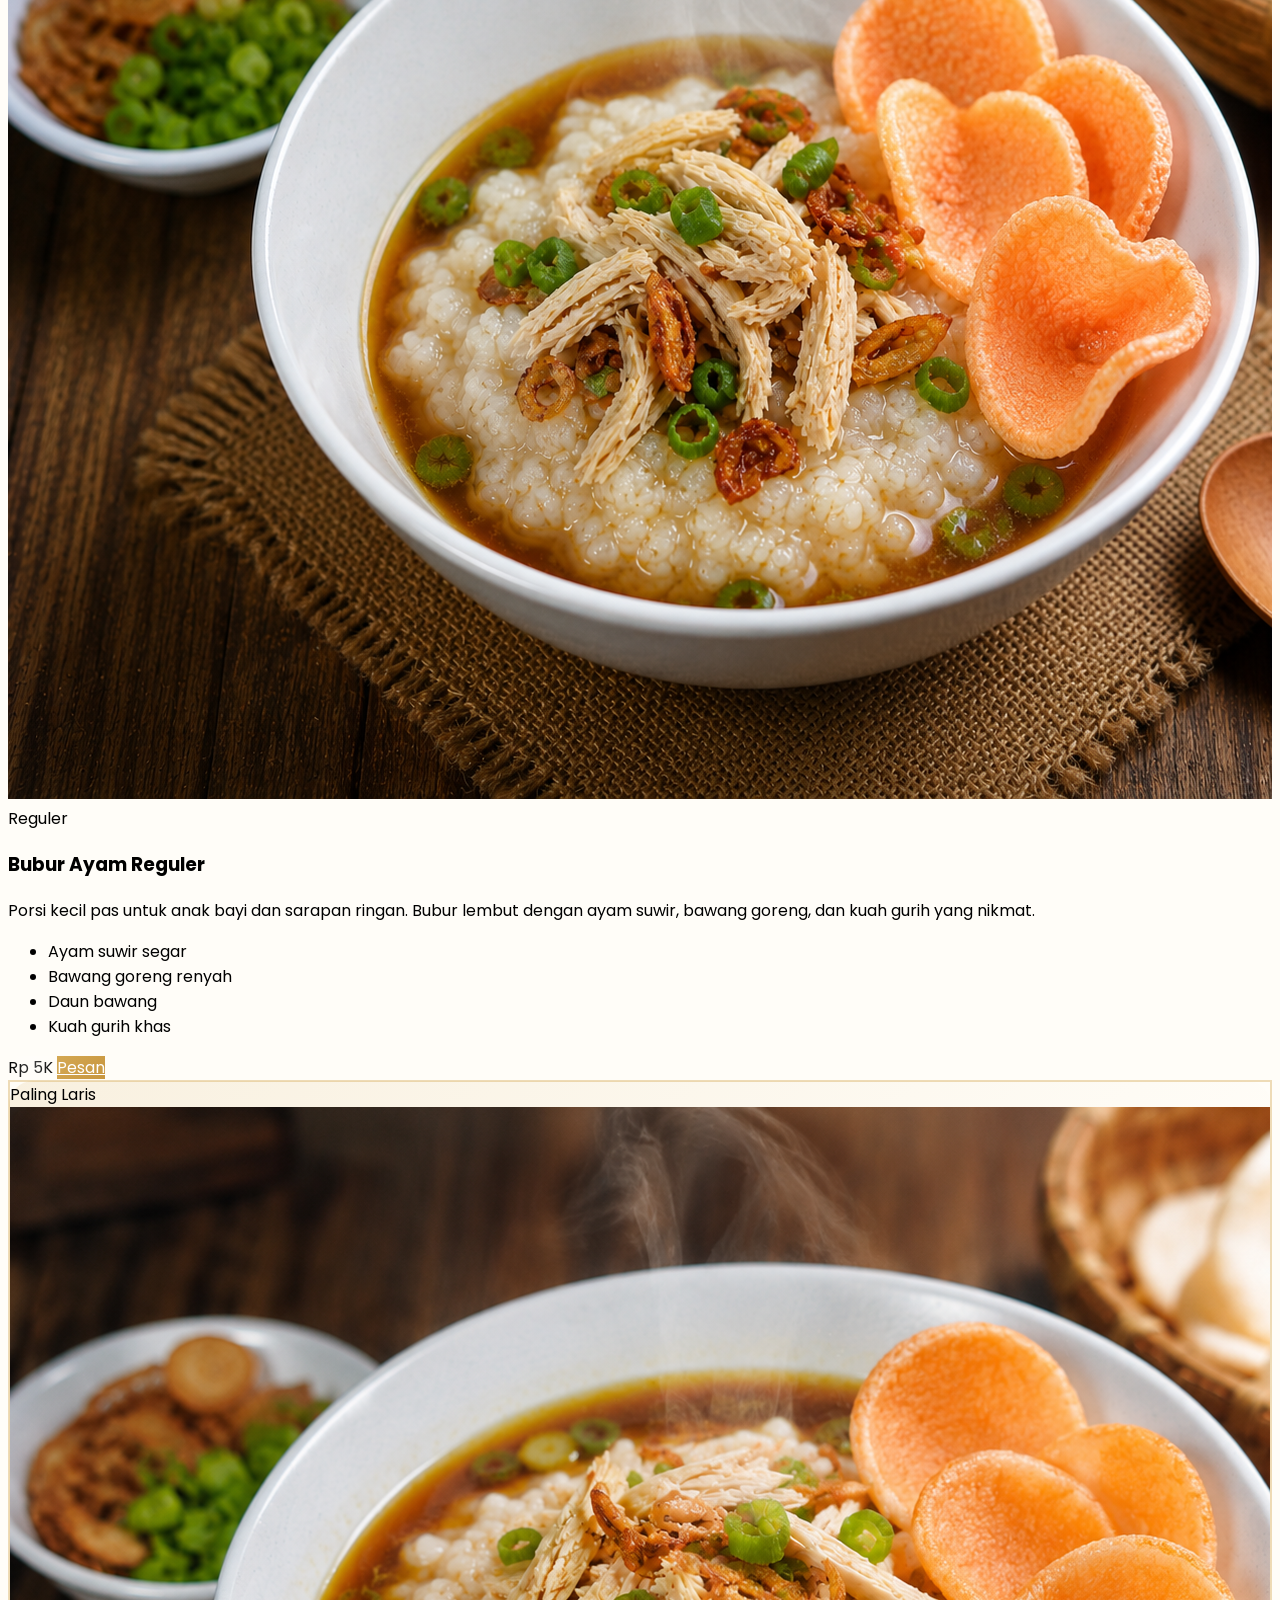
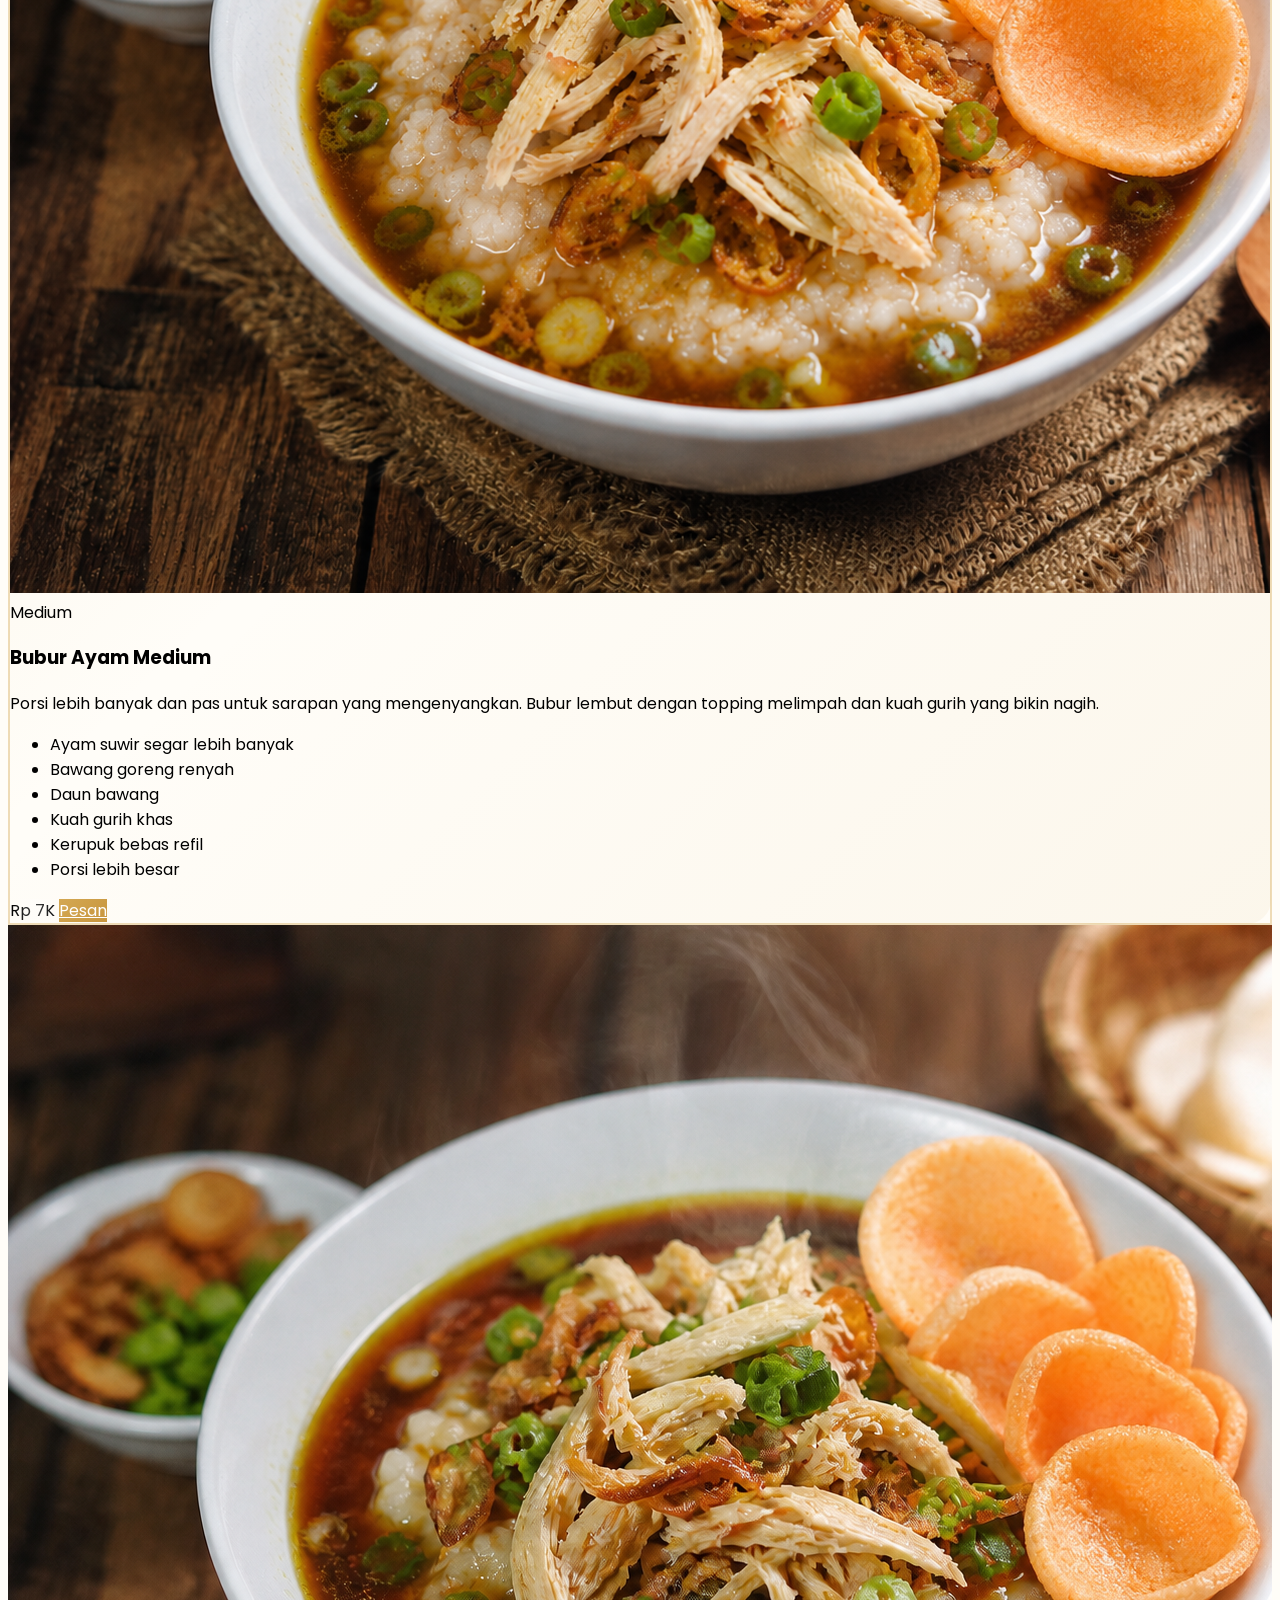
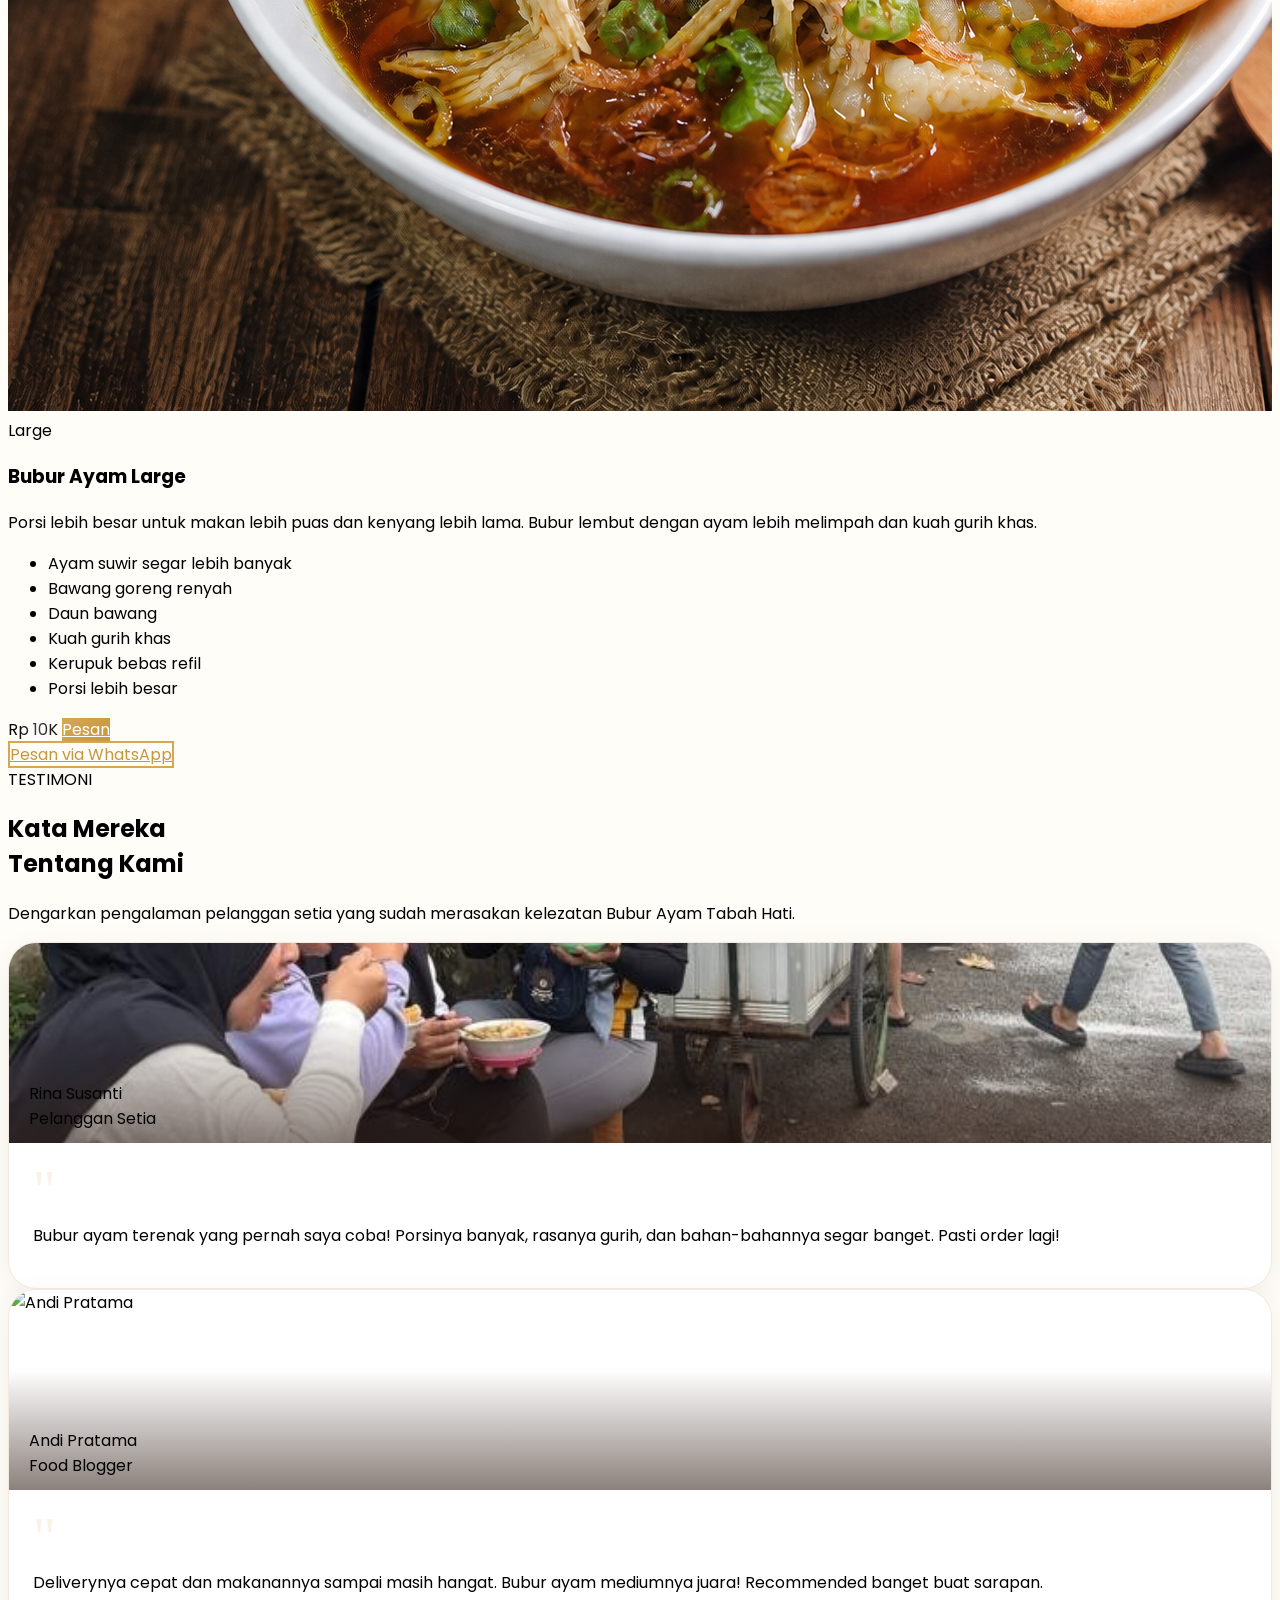
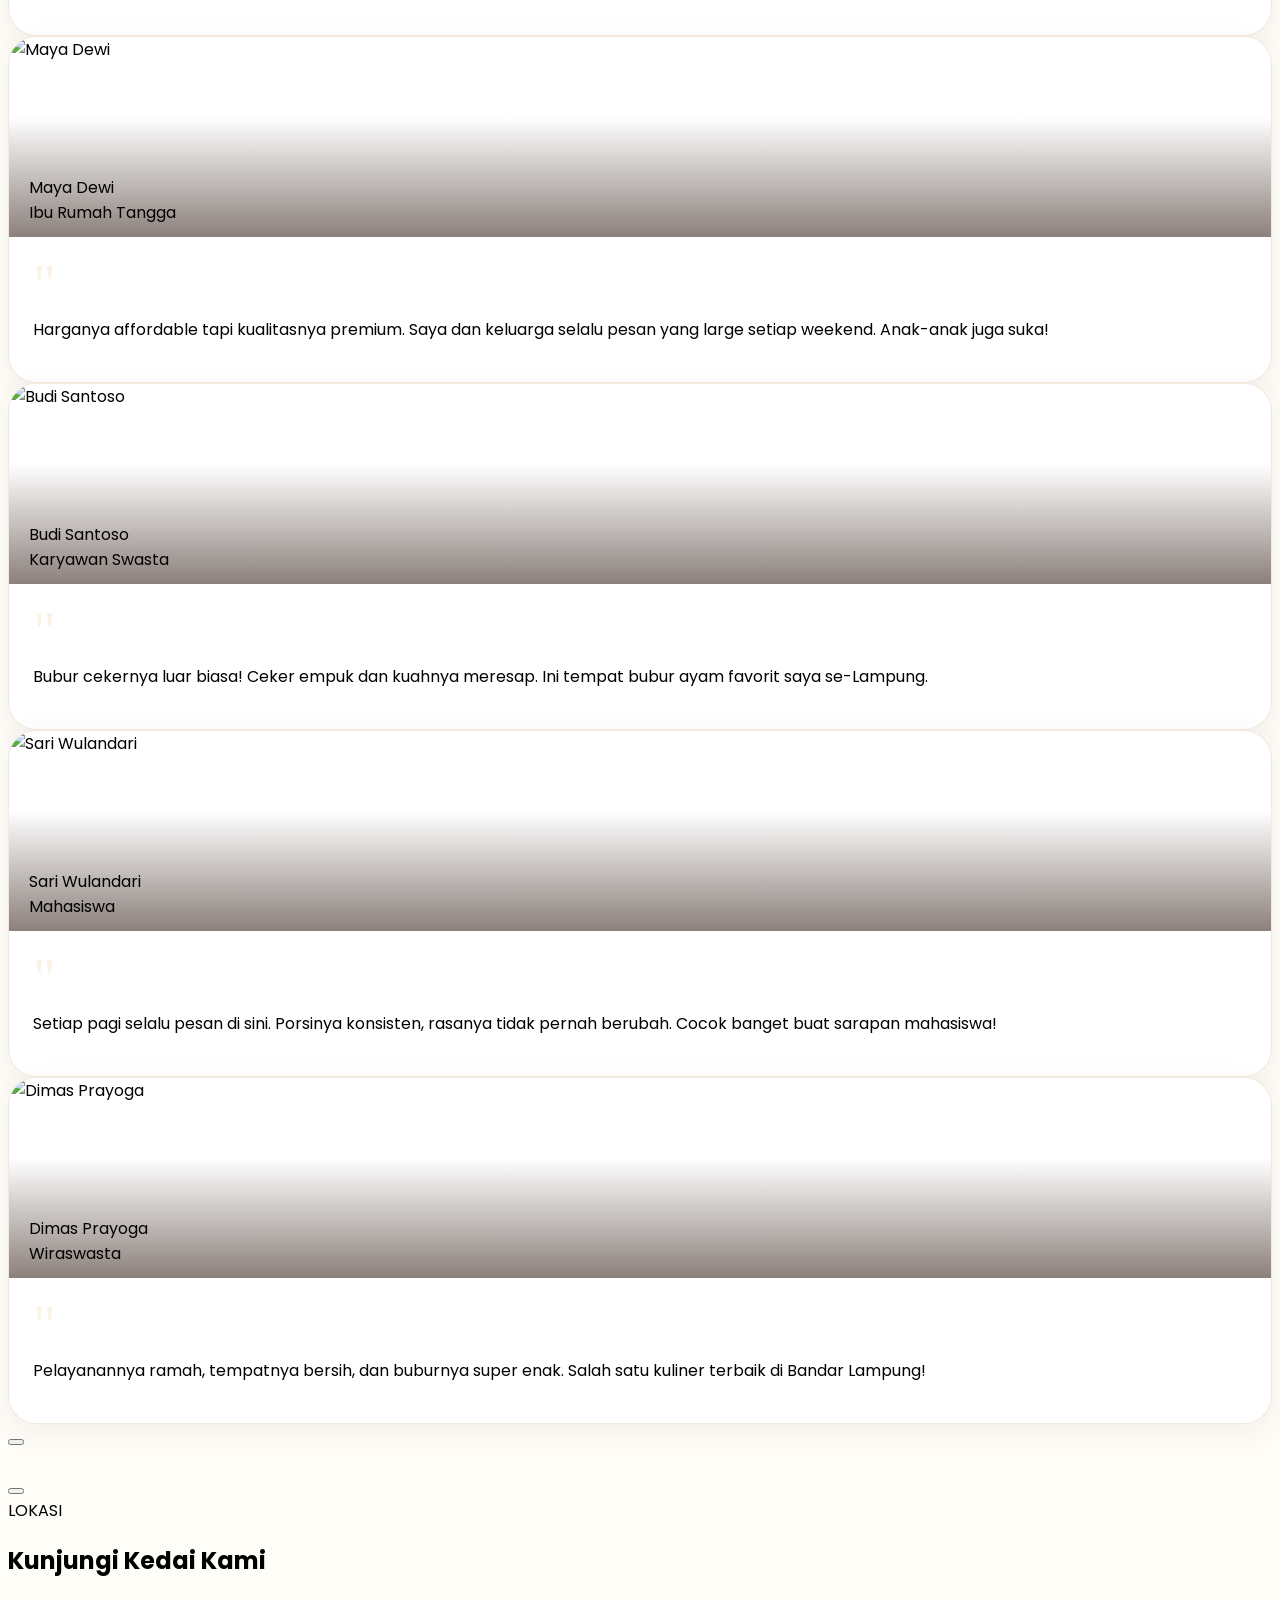
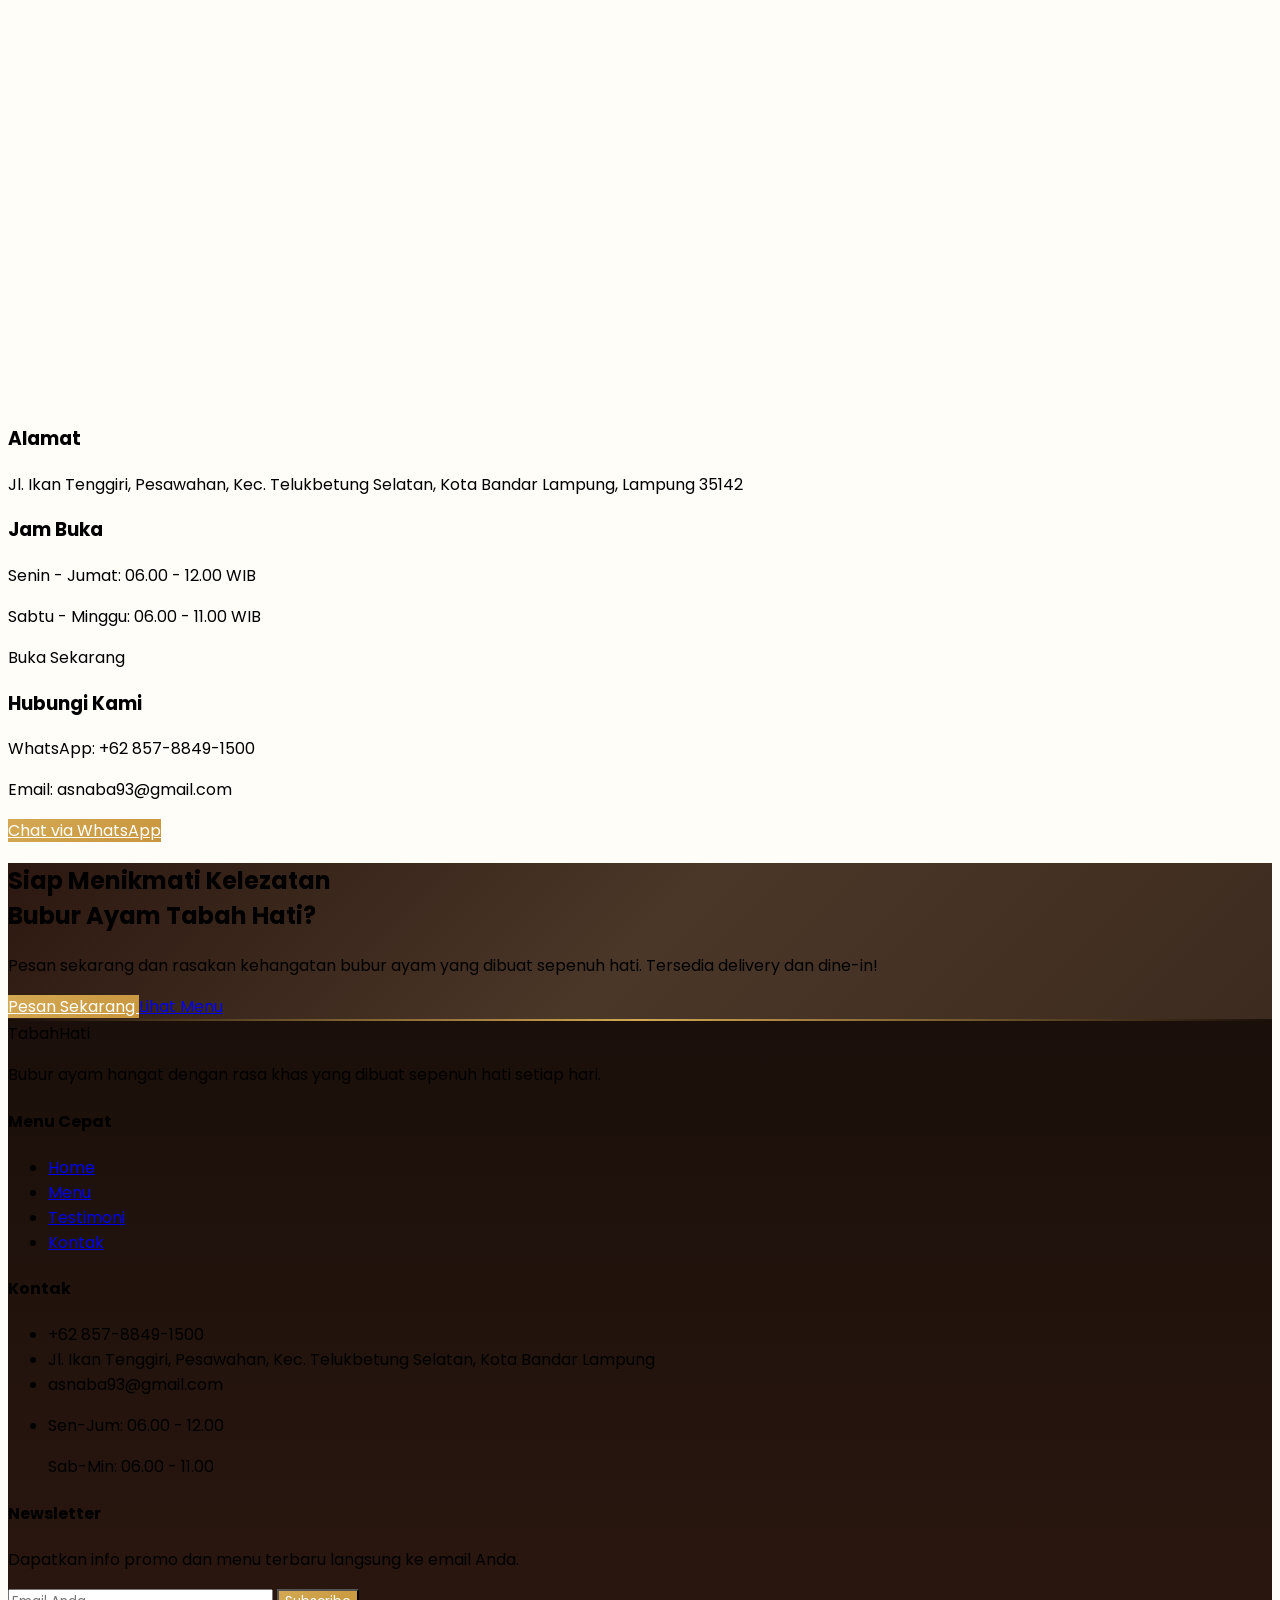
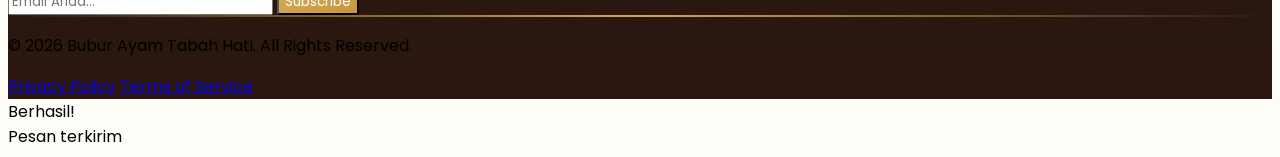
==== commit 90d0e433: "additional files" ====
--- a/index.html
+++ b/index.html
@@ -154,7 +154,7 @@
                     <div class="relative">
                         <div class="absolute inset-0 bg-gradient-to-br from-gold-400/30 to-cream-300/40 rounded-full blur-3xl scale-75"></div>
                         <div class="float-anim relative">
-                            <img src="./img/ChatGPT Image 2 Mei 2026, 10.21.53.png" alt="Bubur Ayam Tabah Hati" class="relative w-72 h-72 sm:w-96 sm:h-96 lg:w-[480px] lg:h-[480px] object-cover rounded-[3rem] shadow-2xl shadow-brown-900/10 border-4 border-white/60">
+                            <img src="./img/Main.png" alt="Bubur Ayam Tabah Hati" class="relative w-72 h-72 sm:w-96 sm:h-96 lg:w-[480px] lg:h-[480px] object-cover rounded-[3rem] shadow-2xl shadow-brown-900/10 border-4 border-white/60">
                             <div class="absolute -left-8 sm:-left-12 top-1/4 glass rounded-2xl p-3 sm:p-4 shadow-xl float-anim-delay">
                                 <div class="flex items-center gap-3">
                                     <div class="w-10 h-10 rounded-xl bg-gold-400/15 flex items-center justify-center">
